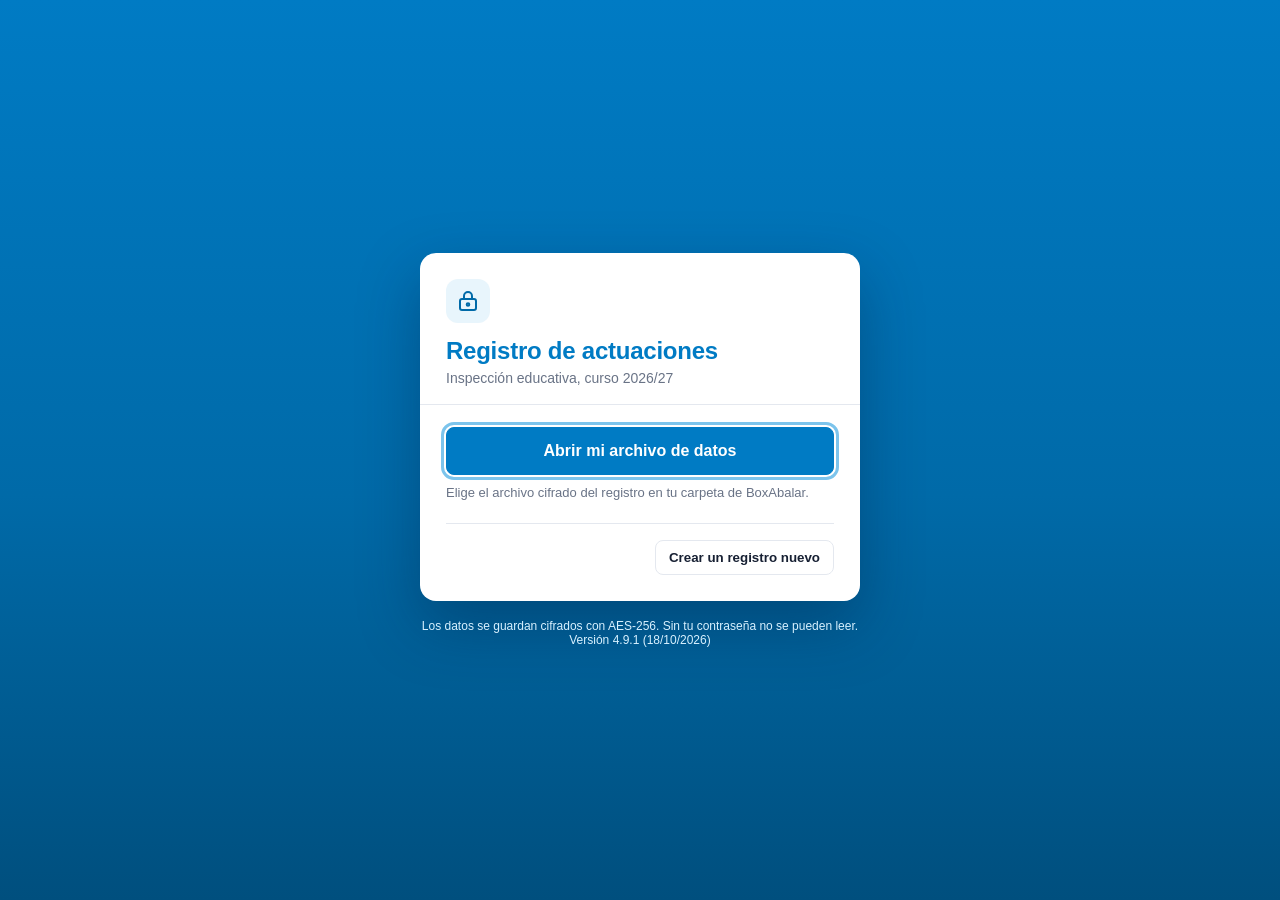
==== index.html @ 348eb589 "Versión 4.9.1: medias jornadas en la dotación de profesorado Los docentes a jornada parcial cuentan " ====
<!DOCTYPE html>
<html lang="es"><head>
<meta charset="utf-8">
<meta name="viewport" content="width=device-width,initial-scale=1,viewport-fit=cover">
<meta name="referrer" content="no-referrer">
<meta http-equiv="Content-Security-Policy" content="default-src 'self'; script-src 'self' 'unsafe-inline'; style-src 'self' 'unsafe-inline'; img-src 'self' data: blob:; connect-src 'self'; worker-src 'self'; manifest-src 'self'; frame-src 'none'; object-src blob:; base-uri 'none'; form-action 'none'">
<meta name="theme-color" content="#006aa8">
<meta name="apple-mobile-web-app-capable" content="yes">
<meta name="mobile-web-app-capable" content="yes">
<meta name="apple-mobile-web-app-status-bar-style" content="black-translucent">
<meta name="apple-mobile-web-app-title" content="Inspección">
<link rel="icon" type="image/png" sizes="180x180" href="icon-180.png">
<link rel="apple-touch-icon" href="icon-180.png">
<link rel="manifest" href="manifest.webmanifest">
<title>Registro de actuaciones · Inspección educativa</title>
<link rel="stylesheet" href="css/app.css?v=4.9.1">
</head>
<body>
<div id="gate" class="gate">
 <div class="gate-card">
  <div class="gate-head"><div class="gate-seal" aria-hidden="true"></div><h1>Registro de actuaciones</h1><p>Inspección educativa, curso 2026/27</p></div>
  <div id="gateBody" class="gate-body"><div class="gate-working" role="status"><span class="spinner" aria-hidden="true"></span>Cargando…</div></div>
 </div>
 <p class="gate-foot">Los datos se guardan cifrados con AES-256. Sin tu contraseña no se pueden leer.<br><span id="appVersion"></span></p>
 <input id="gFile" type="file" hidden>
</div>
<div class="app" id="appShell" hidden>
<aside class="side">
  <div class="brand">Registro de actuaciones<small>Inspección educativa · 2026/27</small><span class="brand-ver" id="brandVer"></span></div>
  <div class="nav">
    <div class="section">Principal</div>
    <button data-view="dashboard" class="active">⌂ &nbsp; Inicio</button>
    <button data-view="centros">⌂ &nbsp; Centros</button>
    <button data-view="registro">☷ &nbsp; Actuaciones</button>
    <button data-view="visitas">◷ &nbsp; Visitas</button>
    <button data-view="seguimiento">✓ &nbsp; Seguimiento</button>
    <button data-view="consultas">§ &nbsp; Consultas y procedimientos</button>
    <button data-view="especiales">▤ &nbsp; Otros datos</button>
    <button data-view="reuniones">✎&#xFE0E; &nbsp; Notas reuniones</button>
    <button data-view="bibliografia">❏&#xFE0E; &nbsp; Bibliografía</button>
    <button data-view="contactos">☎&#xFE0E; &nbsp; Contactos</button>
    <button data-view="datos">⚙ &nbsp; Datos y seguridad</button>
  </div>
  <div class="vault" id="vaultBox">
    <div id="vaultStatus" class="vault-status" role="status" aria-live="polite"></div>
    <div class="vault-actions"><button id="vaultCloud" class="vault-btn strong" type="button" hidden></button><button id="vaultLock" class="vault-btn" type="button">Bloquear</button></div>
  </div>
</aside>
<main class="main" id="main"></main>
</div>
<div class="modal" id="modal"><div class="modalbox"><div class="modalhead"><b id="modalTitle">Nueva actuación</b><button class="close" onclick="closeModal()" aria-label="Cerrar">×</button></div><div class="modalbody" id="modalBody"></div><div class="modalfoot"><button class="btn" onclick="closeModal()">Cancelar</button><button class="btn primary" id="modalSave">Guardar</button></div></div></div>
<div class="modal vdlg" id="vdlg" role="dialog" aria-modal="true" aria-labelledby="vdlgTitle"><div class="modalbox"><div class="modalhead"><b id="vdlgTitle"></b></div><div class="modalbody" id="vdlgBody"></div><div class="modalfoot" id="vdlgFoot"></div></div></div>
<script src="js/vault.js?v=4.9.1"></script>
</body></html>
---- css/app.css ----
:root{--bg:#f5f7fb;--panel:#fff;--text:#172033;--muted:#697386;--line:#e4e8ef;--accent:#007bc4;--accent2:#e8f5fc;--ok:#16845b;--warn:#b7791f;--danger:#c53030;--shadow:0 8px 30px rgba(31,41,55,.08)}
*{box-sizing:border-box} body{margin:0;font-family:'Xunta Sans','XuntaSans',Segoe UI,Arial,sans-serif;background:var(--bg);color:var(--text)}
.app{display:grid;grid-template-columns:245px 1fr;min-height:100vh}.side{background:linear-gradient(180deg,#007bc4 0%,#006aa8 55%,#004f7e 100%);color:#fff;padding:22px 14px;position:sticky;top:0;height:100vh}.brand{font-size:17px;font-weight:800;padding:5px 10px 22px}.brand small{display:block;color:#d7f1ff;font-weight:500;margin-top:4px}.nav button{display:block;width:100%;border:0;background:transparent;color:#eaf7ff;text-align:left;padding:11px 12px;border-radius:9px;margin:3px 0;cursor:pointer;font-size:14px}.nav button:hover,.nav button.active{background:rgba(255,255,255,.18);color:white}.section{font-size:10px;text-transform:uppercase;letter-spacing:.12em;color:#c9ecff;margin:20px 12px 7px}.main{padding:24px 28px;max-width:1500px;width:100%;margin:auto}.top{display:flex;justify-content:space-between;gap:15px;align-items:center;margin-bottom:22px}.title h1{font-size:26px;margin:0 0 5px;color:var(--accent)}.title p{margin:0;color:var(--muted);font-size:13px}.actions{display:flex;gap:8px;flex-wrap:wrap}.btn{border:1px solid var(--line);background:white;color:var(--text);padding:9px 13px;border-radius:8px;cursor:pointer;font-weight:600}.btn.primary{background:var(--accent);border-color:var(--accent);color:#fff}.btn.danger{color:var(--danger)}.btn.small{padding:6px 9px;font-size:12px}.cards{display:grid;grid-template-columns:repeat(4,1fr);gap:14px;margin-bottom:18px}.card{background:var(--panel);border:1px solid var(--line);border-radius:12px;padding:17px;box-shadow:var(--shadow)}.card.link{cursor:pointer;transition:transform .15s ease,border-color .15s ease,box-shadow .15s ease}.card.link:hover{transform:translateY(-2px);border-color:#83c8ee;box-shadow:0 6px 18px rgba(31,41,55,.10)}.card.link:focus{outline:3px solid #b8e2f7;outline-offset:2px}.metric{font-size:28px;font-weight:800;color:var(--accent)}.label{color:var(--muted);font-size:12px;margin-top:4px}.panel{background:white;border:1px solid var(--line);border-radius:12px;box-shadow:var(--shadow);margin-bottom:18px;overflow:hidden}.panelhead{padding:15px 17px;border-bottom:1px solid var(--line);display:flex;justify-content:space-between;align-items:center;gap:10px}.panelhead h2{font-size:15px;margin:0;color:var(--accent)}.panelbody{padding:16px}.grid2{display:grid;grid-template-columns:1fr 1fr;gap:18px}.toolbar{display:flex;gap:8px;flex-wrap:wrap;margin-bottom:13px}.input,.select,.textarea{border:1px solid #d6dce6;border-radius:8px;padding:9px 10px;background:#fff;color:var(--text);font:inherit;font-size:13px}.input{min-width:180px}.textarea{min-height:90px;width:100%;resize:vertical}.tablewrap{overflow:auto;max-height:65vh}.table{width:100%;border-collapse:collapse;font-size:12px}.table th{position:sticky;top:0;background:#f8fafc;color:#566173;text-align:left;font-weight:700;border-bottom:1px solid var(--line);padding:9px;white-space:nowrap}.table td{padding:9px;border-bottom:1px solid #eef1f5;vertical-align:top}.table tr:hover td{background:#f5fbff}.pill{display:inline-block;border-radius:999px;padding:3px 8px;font-size:11px;background:#eef1f5;color:#5b6575}.pill.ok{background:#e8f7ef;color:var(--ok)}.pill.warn{background:#fff5df;color:var(--warn)}.pill.bad{background:#fdeaea;color:var(--danger)}.muted{color:var(--muted)}.empty{text-align:center;color:var(--muted);padding:35px}.formgrid{display:grid;grid-template-columns:repeat(2,1fr);gap:12px}.field label{display:block;font-size:12px;font-weight:700;margin-bottom:5px;color:#4c5667}.field.full{grid-column:1/-1}.modal{position:fixed;inset:0;background:rgba(16,24,39,.5);display:none;align-items:center;justify-content:center;padding:20px;z-index:20}.modal.show{display:flex}.modalbox{background:white;border-radius:14px;width:min(760px,100%);max-height:90vh;overflow:auto;box-shadow:0 20px 60px rgba(0,0,0,.25)}.modalhead,.modalfoot{padding:15px 18px;border-bottom:1px solid var(--line);display:flex;justify-content:space-between;align-items:center}.modalfoot{border-top:1px solid var(--line);border-bottom:0;justify-content:flex-end}.modalbody{padding:18px}.close{border:0;background:transparent;font-size:22px;cursor:pointer}.notice{background:var(--accent2);border:1px solid #b8e2f7;border-radius:10px;padding:11px 13px;font-size:12px;color:#006aa8}.timeline{display:flex;flex-direction:column;gap:9px}.event{border-left:3px solid var(--accent);padding:8px 11px;background:#f2faff;border-radius:0 8px 8px 0}.event b{font-size:12px}.event p{margin:4px 0 0;font-size:12px;color:#556174}.centergrid{display:grid;grid-template-columns:repeat(3,1fr);gap:12px}.center{padding:13px;border:1px solid var(--line);border-radius:10px;cursor:pointer}.center:hover{border-color:#83c8ee;background:#f5fbff}.center h3{font-size:14px;margin:0 0 6px;color:var(--accent)}.center p{font-size:11px;color:var(--muted);margin:2px 0}.kpi{display:flex;justify-content:space-between;align-items:center}.right{text-align:right}@media(max-width:900px){.app{grid-template-columns:1fr}.side{position:relative;height:auto}.nav{display:flex;flex-wrap:wrap}.section{display:none}.cards{grid-template-columns:repeat(2,1fr)}.centergrid{grid-template-columns:1fr 1fr}.grid2,.formgrid{grid-template-columns:1fr}}@media(max-width:600px){.main{padding:15px}.cards,.centergrid{grid-template-columns:1fr}.top{align-items:flex-start;flex-direction:column}}
.follow-cell{transition:background .15s ease}.follow-cell.pending{background:#fff7cc}.follow-cell.done{background:#e3f4e8}.follow-cell.na{background:#eceff1}.follow-cell .input{background:rgba(255,255,255,.72)}.follow-cell.na .input{background:rgba(255,255,255,.45);color:#777}.na-toggle{display:flex;align-items:center;gap:5px;margin-top:6px;font-size:11px;color:#59636d;white-space:nowrap}

.deadline-list{display:grid;gap:9px}.deadline{display:grid;grid-template-columns:21px 125px 1fr;gap:9px;padding:10px;border:1px solid var(--line);border-radius:8px;background:#fbfdff}.deadline.overdue{background:#fff0f0;border-color:#efc6c6}.deadline.overdue .deadline-month{background:#f8d9d9;color:#982525}.deadline-month{writing-mode:vertical-rl;text-orientation:upright;letter-spacing:1px;background:#e8f5fc;color:#006aa8;border-radius:5px;padding:6px 1px;text-align:center;justify-self:stretch;align-self:stretch;font-weight:800;font-size:11px}.deadline time{font-weight:700;color:var(--accent);font-size:12px}.deadline strong{font-size:13px}.deadline small{display:block;color:var(--muted);margin-top:4px;line-height:1.4}.deadline a{color:var(--accent)}.calendar-more{margin-top:14px}.calendar-more summary{cursor:pointer;color:var(--accent);font-weight:700}.calendar-more .deadline-list{margin-top:12px}@media(max-width:600px){.deadline{grid-template-columns:21px 1fr}.deadline time{grid-column:2;grid-row:1}.deadline > div:last-child{grid-column:2}.deadline-month{grid-column:1;grid-row:1 / span 2}}.legal-grid{display:grid;grid-template-columns:repeat(5,minmax(0,1fr));gap:12px}.legal-col{border:1px solid var(--line);border-radius:10px;padding:12px;background:#fbfdff}.legal-col h3{margin:0 0 9px;color:var(--accent);font-size:13px}.legal-item{padding:8px 0;border-bottom:1px solid #eef1f5;font-size:11px;line-height:1.4}.legal-item:last-child{border-bottom:0}.legal-item b{display:block;font-size:11px;color:var(--text);margin-bottom:3px}.legal-item b a{color:var(--accent);text-decoration:underline}.legal-source{font-size:11px;color:var(--muted)}.legal-source a{color:var(--accent);text-decoration:none;font-weight:700}.legal-source a:hover{text-decoration:underline}@media(max-width:1100px){.legal-grid{grid-template-columns:repeat(2,1fr)}}@media(max-width:650px){.legal-grid{grid-template-columns:1fr}}
.calendar-dropdowns{display:flex;align-items:flex-start;flex-wrap:wrap;column-gap:24px}.calendar-dropdowns>.calendar-more{flex:0 1 auto;min-width:230px}.calendar-dropdowns>.calendar-more[open]{flex-basis:100%;order:1}.calendar-source-list{margin:12px 0 0;padding-left:22px;display:grid;gap:9px;font-size:13px;line-height:1.4}.calendar-source-list a{color:var(--accent)}.calendar-source-group h4{margin:15px 0 4px;color:var(--accent);font-size:13px}.calendar-source-group:first-of-type h4{margin-top:12px}.deadline.featured{background:#e7f7eb;border-color:#a7d7b1}.deadline.featured .deadline-month{background:#ccebd3;color:#17643a}.legal-head-actions{display:flex;align-items:center;gap:10px;flex-wrap:wrap;justify-content:flex-end}.legal-refresh-status{font-size:11px;margin:0 0 10px}.legal-refresh-status:empty{display:none}
.brand .monogram{display:block;width:max-content;margin-top:13px;padding:5px 9px;border:1px solid rgba(255,255,255,.45);border-radius:6px;color:white;font-size:13px;font-weight:800;letter-spacing:.17em}.center-tabs{display:flex;flex-wrap:wrap;gap:5px;padding:0 16px;border-bottom:1px solid var(--line);background:#f8fafc}.center-tabs button{border:0;border-bottom:3px solid transparent;background:transparent;color:#526174;font:inherit;font-weight:700;font-size:13px;padding:14px 17px 11px;cursor:pointer}.center-tabs button[aria-selected="true"]{border-bottom-color:var(--accent);color:var(--accent);background:#fff}.center-tabs button:focus-visible{outline:2px solid var(--accent);outline-offset:-3px}.center-tab-panel{padding:19px}.center-tab-panel h3{font-size:14px;color:var(--accent);margin:0 0 12px}.center-tab-panel h3:not(:first-child){margin-top:25px}.center-data-list{display:grid;grid-template-columns:repeat(2,minmax(0,1fr));gap:0 22px;margin:0}.center-data-list>div{padding:10px 0;border-bottom:1px solid var(--line)}.center-data-list dt{font-size:11px;color:var(--muted);margin-bottom:4px}.center-data-list dd{margin:0;font-size:13px;overflow-wrap:anywhere}.center-tab-panel .timeline{margin-bottom:10px}@media(max-width:600px){.center-data-list{grid-template-columns:1fr}.center-tabs button{flex:1;padding:12px 6px;font-size:12px}}
.center-fixed-head{position:sticky;top:0;z-index:6;background:var(--bg);padding:35px 0 15px}.center-identity-row{display:flex;align-items:center;justify-content:space-between;flex-wrap:wrap;gap:16px}.center-identity{display:flex;align-items:baseline;flex-wrap:wrap;gap:8px 16px}.center-identity h1{margin:0;font-size:25px;color:var(--accent)}.center-identity span{color:var(--muted);font-size:13px}.center-head-actions{display:flex;flex-wrap:wrap;gap:8px}.center-workspace{display:grid;grid-template-columns:190px minmax(0,1fr);height:calc(100vh - 165px);min-height:360px;overflow:hidden}.center-menu{background:#f8fafc;border-right:1px solid var(--line);padding:12px;display:flex;flex-direction:column;gap:6px}.center-menu-button{border:0;border-radius:7px;background:transparent;color:#526174;font:inherit;font-size:13px;font-weight:700;text-align:left;padding:12px;cursor:pointer}.center-menu-button[aria-pressed="true"]{background:var(--accent);color:#fff}.center-menu-button:focus-visible{outline:2px solid var(--accent);outline-offset:2px}.center-content{overflow-y:auto;min-height:0}.center-extra-grid{display:grid;grid-template-columns:repeat(2,minmax(0,1fr));gap:16px}.center-extra-card .panelhead{display:flex;justify-content:space-between;align-items:center;gap:12px}.center-extra-card .panelhead h3{margin:0}.center-extra-entry{padding:12px 0;border-bottom:1px solid var(--line)}.center-extra-entry p{margin:4px 0;font-size:13px;overflow-wrap:anywhere}@media(max-width:1000px){.center-extra-grid{grid-template-columns:1fr}}.center-section{padding:19px}.center-section h3{font-size:14px;color:var(--accent);margin:0 0 12px}.center-section h3:not(:first-child){margin-top:25px}.center-section .timeline{margin-bottom:10px}.center-section[hidden]{display:none}.center-leadership{display:grid;grid-template-columns:repeat(4,minmax(0,1fr));gap:12px;margin:0}.center-leadership>div{padding:10px 0;border-bottom:1px solid var(--line)}.center-leadership>.leadership-heads{display:flex;flex-direction:column;gap:12px;border-bottom:0}.leadership-heads>div{padding-bottom:10px;border-bottom:1px solid var(--line)}.center-leadership dt{font-size:11px;color:var(--muted);margin-bottom:4px}.center-leadership dd{margin:0;font-size:13px;overflow-wrap:anywhere}@media(max-width:900px){.center-leadership{grid-template-columns:repeat(2,minmax(0,1fr))}}@media(max-width:600px){.center-fixed-head{padding-top:12px}.center-workspace{grid-template-columns:1fr;height:calc(100vh - 205px)}.center-menu{flex-direction:row;flex-wrap:wrap;border-right:0;border-bottom:1px solid var(--line);padding:8px}.center-menu-button{padding:8px 10px}.center-content{min-height:0}}
.special-orange{background:#fff0dd;border-color:#efcf9d}.special-orange .panelhead{background:#ffe8cb;border-bottom-color:#efcf9d}.special-orange .panelbody{background:#fff5e8}.special-orange .table th{background:#ffead0}.special-orange .table td{background:#fff5e8}.special-orange .table tr:hover td{background:#ffe9ce}.special-orange .center-extra-entry{border-bottom-color:#efcf9d}
.special-green{background:#eff9eb;border-color:#bbddb4}.special-green .special-summary{background:#e0f3dc}.special-green .panelbody{background:#f4fbf1}.special-green .table th{background:#e4f3df}.special-green .table td{background:#f4fbf1}.special-green .table tr:hover td{background:#e6f3e1}.special-summary{display:flex;align-items:center;gap:12px;padding:14px 17px;cursor:pointer;list-style:none;background:#f8fafc}.special-summary::-webkit-details-marker{display:none}.special-summary:focus-visible{outline:2px solid var(--accent);outline-offset:-3px}.special-summary-title{font-size:15px;font-weight:700;color:var(--accent)}.special-arrow{display:inline-block;color:#007bc4;font-size:12px;transition:transform .15s ease}details[open]>.special-summary .special-arrow{transform:rotate(90deg)}.special-orange .special-summary{background:#ffe8cb}.special-expanded-actions{display:flex;justify-content:flex-end;margin-bottom:12px}
.special-menu .center-menu-button.special-purple{background:#eee2fa;color:#56367a}.center-extra-card.special-purple .panelhead{background:#f1e7fa;border-bottom-color:#dfcbed}.center-extra-card.special-purple{border-color:#dfcbed}
.center-extra-card.special-orange,.center-extra-card.special-green{background:#fff}.center-extra-card.special-orange .panelbody,.center-extra-card.special-green .panelbody{background:#fff}.center-extra-card.special-orange .center-extra-entry,.center-extra-card.special-green .center-extra-entry{border-bottom-color:var(--line)}.center-extra-card.special-green .panelhead{background:#e0f3dc;border-bottom-color:#bbddb4}
.non-teaching-days{display:flex;flex-wrap:wrap;gap:14px}.non-teaching-day{display:flex;flex-direction:column;align-items:center;gap:8px;min-width:124px;padding:10px;border:1px solid var(--line);border-radius:10px;background:#fff}.non-teaching-date{display:flex;flex-direction:column;width:64px;border:1px solid #b6d9ee;border-radius:7px;overflow:hidden;text-align:center}.non-teaching-month{padding:5px 3px;background:var(--accent);color:#fff;font-size:12px;font-weight:800;letter-spacing:.08em}.non-teaching-number{padding:6px 3px;background:#fff;color:var(--accent);font-size:26px;line-height:1.1;font-weight:800}.non-teaching-day .pill{text-align:center;white-space:normal}.non-teaching-day .btn{margin-top:auto}
.non-teaching-edit{display:block;padding:0;border:0;background:transparent;border-radius:7px;cursor:pointer}.non-teaching-edit:hover .non-teaching-date{border-color:var(--accent);box-shadow:0 0 0 2px #b8e2f7}.non-teaching-edit:focus-visible{outline:3px solid var(--accent);outline-offset:3px}
.orientation-tiles{display:flex;flex-wrap:wrap;gap:14px}.orientation-tile{display:flex;flex-direction:column;align-items:center;gap:7px;min-width:92px;padding:10px;border:1px solid var(--line);border-radius:10px;background:#fff;cursor:pointer}.orientation-tile:hover{border-color:var(--accent);box-shadow:0 0 0 2px #b8e2f7}.orientation-tile:focus-visible{outline:3px solid var(--accent);outline-offset:3px}.orientation-tile .non-teaching-date{width:64px}.orientation-tile .non-teaching-number{font-size:24px}.orientation-tile .non-teaching-number.non-occupied{background:#fde4e2;color:#982d29}.orientation-record-choice{display:flex;flex-wrap:wrap;gap:9px}
.orientation-tile.catalog-mismatch{background:#fdeaea;border-color:#e8b4b4}.orientation-tile.catalog-mismatch .non-teaching-number{background:#fff1f1}
.catalog-mismatch-check{display:flex!important;align-items:center;gap:6px;margin-top:7px;font-weight:600!important;color:#8a3232!important}
.special-workspace{height:calc(100vh - 170px);min-height:360px}.special-menu{overflow-y:auto;min-height:0}.special-menu .center-menu-button{display:flex;align-items:center;justify-content:space-between;gap:8px}.special-menu .pill{flex-shrink:0}.special-menu .center-menu-button[aria-pressed="true"] .pill{background:rgba(255,255,255,.25);color:white}.special-menu .center-menu-button{flex-shrink:0}.special-section{padding:18px;min-height:100%;box-sizing:border-box}.special-section[hidden]{display:none}.special-section h2{color:var(--accent);font-size:17px;margin:0}.special-section-head{display:flex;justify-content:space-between;align-items:center;gap:12px;flex-wrap:wrap;margin-bottom:15px}.special-menu .center-menu-button.special-orange{background:#ffe8cb;color:#694317}.special-menu .center-menu-button.special-green{background:#e0f3dc;color:#275a2d}.special-menu .center-menu-button[aria-pressed="true"]{box-shadow:inset 4px 0 0 var(--accent);font-weight:800}.special-menu .center-menu-button[aria-pressed="true"] .pill{background:rgba(255,255,255,.65);color:inherit}@media(max-width:600px){.special-workspace{height:calc(100vh - 200px)}.special-menu{max-height:115px}}
.home-request-details{margin-bottom:18px}.home-request-details summary{display:flex;align-items:center;gap:10px;padding:16px 18px;cursor:pointer;list-style:none;color:var(--accent);font-weight:700}.home-request-details summary::-webkit-details-marker{display:none}.home-request-details summary:focus-visible{outline:2px solid var(--accent);outline-offset:-3px}.home-request-details .special-arrow{margin-left:auto}.home-request-details[open] .special-arrow{transform:rotate(90deg)}.home-request-list{max-height:380px;overflow-y:auto}.home-request-row{margin-bottom:9px}.home-request-row[hidden]{display:none}.home-request-row.finalized{background:#e3f4e8;border-left-color:#2e8b57}
.orientation-number.non-occupied,.orientation-cell.non-occupied{background:#fde4e2;color:#982d29;border-radius:4px;padding:2px 5px}.non-occupied-toggle{display:inline-flex;align-items:center;gap:5px;margin-left:10px;font-size:12px;color:#694317;white-space:nowrap}
.center-leadership{grid-template-rows:repeat(3,minmax(74px,auto));gap:0 16px}.center-leadership>div{padding:10px 0}.leadership-direction{grid-column:1;grid-row:1}.leadership-primary{grid-column:2;grid-row:1}.leadership-secondary{grid-column:2;grid-row:2}.leadership-adults{grid-column:2;grid-row:3}.leadership-secretary{grid-column:3;grid-row:1}.leadership-vice{grid-column:4;grid-row:1}@media(max-width:900px){.center-leadership{display:block}.center-leadership>.leadership-empty{display:none}}

/* ===== Versión web cifrada: pantalla de entrada, estado de guardado y móvil ===== */
[hidden]{display:none!important}
:focus-visible{outline:3px solid #7cc4ec;outline-offset:2px}
@media (prefers-reduced-motion:reduce){*{transition:none!important;animation:none!important}}

/* Pantalla de entrada */
.gate{position:fixed;inset:0;z-index:30;display:flex;flex-direction:column;align-items:center;justify-content:center;gap:18px;padding:max(24px,env(safe-area-inset-top)) 18px max(24px,env(safe-area-inset-bottom));background:linear-gradient(180deg,#007bc4 0%,#006aa8 55%,#004f7e 100%);overflow-y:auto}
.gate-card{width:min(440px,100%);background:#fff;border-radius:16px;box-shadow:0 24px 60px rgba(0,30,60,.35);overflow:hidden}
.gate-head{padding:26px 26px 18px;border-bottom:1px solid var(--line)}
.gate-seal{width:44px;height:44px;border-radius:12px;background:#e8f5fc url("data:image/svg+xml,%3Csvg xmlns='http://www.w3.org/2000/svg' viewBox='0 0 24 24' fill='none' stroke='%23006aa8' stroke-width='2' stroke-linecap='round' stroke-linejoin='round'%3E%3Crect x='4' y='10' width='16' height='11' rx='2'/%3E%3Cpath d='M8 10V7a4 4 0 0 1 8 0v3'/%3E%3Ccircle cx='12' cy='15.5' r='1.3'/%3E%3C/svg%3E") center/24px no-repeat;margin-bottom:14px}
.gate-head h1{margin:0;font-size:24px;color:var(--accent);letter-spacing:-.01em}
.gate-head p{margin:5px 0 0;color:var(--muted);font-size:14px}
.gate-body{padding:22px 26px 26px}
.gate-main{width:100%;padding:14px;font-size:16px}
.gate-secondary{width:100%;margin-top:14px;padding:12px}
.gate-note{font-size:13px;color:var(--muted);line-height:1.45;margin:9px 0 0}
.gate-msg{font-size:14px;line-height:1.45;margin:0 0 14px}
.gate-msg.bad{color:var(--danger);background:#fdeaea;border:1px solid #f1c4c4;border-radius:8px;padding:9px 11px}
.gate-alt{display:flex;flex-wrap:wrap;gap:8px;justify-content:flex-end;margin-top:20px;padding-top:16px;border-top:1px solid var(--line)}
.gate-form label{display:block;font-size:13px;font-weight:700;color:#4c5667;margin:12px 0 6px}
.gate-form .input{width:100%;font-size:16px;padding:11px 12px}
.gate-check{display:flex!important;align-items:flex-start;gap:8px;font-weight:600!important;font-size:13px;color:var(--text)!important;line-height:1.35}
.gate-check input{margin-top:2px;width:17px;height:17px;flex:none}
.gate-foot{margin:0;color:#d7f1ff;font-size:12px;text-align:center;max-width:440px}
.gate-working{display:flex;align-items:center;gap:12px;font-size:15px;color:var(--muted);padding:10px 0}
.spinner{width:20px;height:20px;border:3px solid #cfe6f5;border-top-color:var(--accent);border-radius:50%;animation:spin .8s linear infinite}
@keyframes spin{to{transform:rotate(360deg)}}
.warn-notice{background:#fff7e6;border-color:#f0d39a;color:#7a5311;margin-top:14px}

/* Diálogo de seguridad por encima de todo */
.modal.vdlg{z-index:50}
.modal.vdlg .modalfoot{flex-wrap:wrap;gap:8px}

/* Barra lateral con estado de guardado */
.side{display:flex;flex-direction:column}
.side .nav{flex:1;overflow-y:auto}
.vault{border-top:1px solid rgba(255,255,255,.22);padding:14px 8px 4px;margin-top:10px}
.vault-status{font-size:12px;line-height:1.4;color:#eaf7ff;padding-left:14px;position:relative;overflow-wrap:anywhere}
.vault-status::before{content:"";position:absolute;left:0;top:5px;width:8px;height:8px;border-radius:50%;background:#bfe3f7}
.vault-status.ok::before{background:#7ee2ae}
.vault-status.warn::before{background:#ffd27a}
.vault-status.bad::before{background:#ff9b9b}
.vault-actions{display:flex;flex-wrap:wrap;gap:6px;margin-top:10px}
.vault-btn{border:1px solid rgba(255,255,255,.45);background:transparent;color:#fff;border-radius:8px;padding:7px 10px;font:inherit;font-size:12px;font-weight:700;cursor:pointer}
.vault-btn:hover{background:rgba(255,255,255,.14)}
.vault-btn.strong{background:#fff;color:#005a8f;border-color:#fff}

/* Tabletas y móviles */
@media(max-width:900px){
 .app{grid-template-columns:1fr}
 .side{position:sticky;top:0;z-index:15;height:auto;padding:max(10px,env(safe-area-inset-top)) 12px 8px;display:grid;grid-template-columns:1fr auto;grid-template-areas:"brand vault" "nav nav";align-items:center;gap:6px 10px;box-shadow:0 4px 14px rgba(0,40,70,.18)}
 .brand{grid-area:brand;font-size:15px;padding:0 4px}
 .brand small{display:none}
 .nav{grid-area:nav;display:flex!important;flex-wrap:nowrap!important;overflow-x:auto;gap:4px;scrollbar-width:none;-webkit-overflow-scrolling:touch;margin:0 -4px;padding:0 4px}
 .nav::-webkit-scrollbar{display:none}
 .nav button{width:auto;white-space:nowrap;margin:0;padding:8px 11px;font-size:13px;flex:none}
 .vault{grid-area:vault;border:0;margin:0;padding:0;display:flex;align-items:center;gap:8px;max-width:62vw}
 .vault-status{font-size:11px;max-width:40vw;white-space:nowrap;overflow:hidden;text-overflow:ellipsis}
 .vault-actions{margin:0;flex-wrap:nowrap}
 .vault-btn{padding:6px 8px;font-size:11px;white-space:nowrap}
 .center-fixed-head{position:static;padding-top:16px}
 .center-workspace,.special-workspace{height:auto;min-height:0;overflow:visible}
 .center-content{overflow:visible}
}
@media(max-width:600px){
 .main{padding:14px 12px max(24px,env(safe-area-inset-bottom))}
 .title h1{font-size:22px}
 .actions{width:100%}
 .actions .btn,.actions .input,.actions .select{flex:1 1 auto}
 .input,.select,.textarea{font-size:16px}
 .input{min-width:0}
 .toolbar>.btn{flex:1 1 140px}
 .toolbar>.input,.toolbar>.select,.toolbar>input{flex:1 1 100%}
 .toolbar>.pill,.toolbar>span{flex:none;align-self:center}
 .modalbody .input,.modalbody .select{width:100%}
 .modal{padding:0;align-items:stretch}
 .modalbox{width:100%;max-height:none;height:100%;height:100dvh;border-radius:0;display:flex;flex-direction:column}
 .modalhead{padding-top:max(15px,env(safe-area-inset-top))}
 .modalbody{flex:1;overflow-y:auto;-webkit-overflow-scrolling:touch}
 .modalfoot{padding-bottom:max(15px,env(safe-area-inset-bottom))}
 .modalfoot .btn{flex:1}
 .cards{grid-template-columns:1fr 1fr}
 .metric{font-size:24px}
 .table{font-size:13px}
 .center-menu{overflow-x:auto;flex-wrap:nowrap!important}
 .center-menu-button{white-space:nowrap;flex:none}
 .special-menu{max-height:none!important;flex-direction:row!important;overflow-x:auto}
 .vault-status{display:none}
 .vault::before{content:"";width:9px;height:9px;border-radius:50%;background:#bfe3f7;flex:none}
 .vault:has(.vault-status.ok)::before{background:#7ee2ae}
 .vault:has(.vault-status.warn)::before{background:#ffd27a}
 .vault:has(.vault-status.bad)::before{background:#ff9b9b}
}
.panelbody p{font-size:13px;line-height:1.5}.panelbody p:first-child{margin-top:0}

/* ===== Versión 2 ===== */
.home-block{margin-bottom:18px}
.home-block>summary{display:flex;align-items:center;gap:10px;flex-wrap:wrap;padding:14px 17px;cursor:pointer;list-style:none}
.home-block>summary::-webkit-details-marker{display:none}
.home-block[open]>summary{border-bottom:1px solid var(--line)}
.home-block-title{font-size:15px;font-weight:700;color:var(--accent);margin-right:auto}
.home-block>summary .special-arrow{transition:transform .15s ease}
.home-block[open]>summary .special-arrow{transform:rotate(90deg)}
.home-block>summary:focus-visible{outline:2px solid var(--accent);outline-offset:-3px}
.home-grid{align-items:start}
.home-sub{font-size:13px;color:var(--accent);margin:0 0 8px}
.clamp{display:-webkit-box;-webkit-line-clamp:4;-webkit-box-orient:vertical;overflow:hidden;white-space:pre-line}
.note-text{white-space:pre-wrap;font-size:13px;line-height:1.5;max-height:280px;overflow:auto;margin:6px 0 8px;overflow-wrap:anywhere}
.event.note{border-left-color:#7a5cc4;background:#f6f2fc}
.meta-line{font-size:12px;color:var(--muted)}
.update-list{display:grid;gap:8px;margin-bottom:10px}
.update-item{display:flex;justify-content:space-between;align-items:flex-start;gap:10px;border-left:3px solid #7ab3d9;background:#f5fbff;border-radius:0 8px 8px 0;padding:8px 10px}
.update-item b{font-size:12px;color:var(--accent)}
.update-add{display:grid;grid-template-columns:160px 1fr auto;gap:8px;align-items:start}
.update-add .textarea{min-height:60px}
.section-head{display:flex;justify-content:space-between;align-items:center;gap:10px;margin-bottom:12px}
.section-head h3{margin:0!important}
.menu-count{display:inline-block;min-width:20px;padding:1px 6px;border-radius:999px;background:rgba(0,0,0,.08);font-size:11px;text-align:center;margin-left:4px}
.center-menu-button[aria-pressed="true"] .menu-count{background:rgba(255,255,255,.28)}
.cards.cards5{grid-template-columns:repeat(5,1fr)}
@media(max-width:900px){.cards.cards5{grid-template-columns:repeat(3,1fr)}}
@media(max-width:600px){.update-add{grid-template-columns:1fr}.cards.cards5{grid-template-columns:1fr 1fr}.home-block>summary .btn{flex:none}}
a.btn{text-decoration:none;display:inline-flex;align-items:center;color:var(--text)}
@media(max-width:600px){.center-head-actions{gap:6px}.center-head-actions .btn{padding:7px 10px;font-size:12px}.center-identity h1{font-size:21px}}


/* v3 */
.cards.cards3{grid-template-columns:repeat(3,1fr)}
@media(max-width:600px){.cards.cards3{grid-template-columns:1fr}}
.center .center-mail{color:var(--text);overflow-wrap:anywhere}
.course-bar{display:flex;align-items:center;flex-wrap:wrap;gap:8px 12px;margin:0 0 12px}
.course-bar label{font-size:12px;color:var(--muted)}
.course-bar .muted{font-size:12px}
.center-data-list.char-list dd{white-space:pre-wrap;line-height:1.45}
.char-list .char-wide{grid-column:1/-1}
.center-content{min-width:0}#centerFicha{min-width:0;max-width:100%}
.ficha-meta{font-size:12.5px;color:var(--muted,#667);margin:2px 0 14px;overflow-wrap:anywhere}
.ficha-body h4.fo-h{margin:22px 0 8px;padding-bottom:5px;border-bottom:2px solid #007bc4;color:#004f7e;font-size:15px;letter-spacing:.02em}
.ficha-body h5.fo-sub{margin:14px 0 6px;font-size:13px;color:#004f7e;letter-spacing:.03em}
.ficha-body p.fo-p{margin:4px 0;line-height:1.45;white-space:pre-wrap}
.ficha-body p.fo-note{font-size:12px;color:var(--muted,#667);line-height:1.4;margin:6px 0}
.ficha-body .tablewrap{overflow-x:auto;max-width:100%;max-height:none;margin:4px 0 8px}
.ficha-body table.fo-table{border-collapse:collapse;width:100%;font-size:13px}
.ficha-body table.fo-table th,.ficha-body table.fo-table td{border:1px solid #d5dde5;padding:5px 8px;vertical-align:top;text-align:left;white-space:pre-wrap}
.ficha-body table.fo-table th{background:#eef4f9;font-weight:700}
.ficha-body table.fo-table td.num{text-align:right;font-variant-numeric:tabular-nums}
.ficha-body table.fo-table tr.tot td{font-weight:700;background:#f6f8fa}
.ficha-body dl.fo-kv{display:grid;grid-template-columns:repeat(auto-fit,minmax(min(220px,100%),1fr));gap:8px 18px;margin:4px 0 8px}
.ficha-body dl.fo-kv dt{font-size:11.5px;text-transform:uppercase;letter-spacing:.04em;color:var(--muted,#667)}
.ficha-body dl.fo-kv dd{margin:1px 0 0;font-weight:600;overflow-wrap:anywhere}
.dir-extra{display:block;margin-top:5px;font-size:12px;color:var(--muted)}
.dir-extra a{color:var(--accent)}
.dir-obs{white-space:pre-wrap}
h3.after-block{margin-top:22px}
.form-sub{margin:10px 0 0;padding-top:10px;border-top:1px solid var(--line);font-size:13px;color:var(--muted)}
.cards.cards1{grid-template-columns:minmax(0,320px)}
.dot-head{margin-top:26px;padding-top:18px;border-top:1px solid var(--line);flex-wrap:wrap}
.dot-wrap{overflow-x:auto;-webkit-overflow-scrolling:touch;max-width:100%;border:1px solid #c9d6e3;border-radius:10px}
.dot-table{border-collapse:collapse;font-size:13px;min-width:100%;background:var(--panel)}
.dot-table th,.dot-table td{border:1px solid #d5dfea;padding:6px 7px;text-align:center;white-space:nowrap}
.dot-table thead th{background:#1f3864;color:#fff;font-weight:700;line-height:1.15}
.dot-table thead th span{font-weight:500;font-size:11px;opacity:.85}
.dot-table .dot-label{text-align:left;background:#ddebf7;color:#172033;font-weight:700;position:sticky;left:0;z-index:1}
.dot-table thead .dot-label{background:#1f3864}
.dot-table .dot-units{background:#f2f4f7;font-weight:700}
.dot-table .dot-total{background:#f2f4f7;font-weight:700}
.dot-table .dot-diff td{font-weight:700}
.dot-table td.dot-neg{background:#f8cbad;color:#c00000}
.dot-table td.dot-pos{background:#c6efce;color:#006100}
.dot-legend{font-size:12px;color:var(--muted);margin:8px 0 0}
.dot-neg-t{color:#c00000;font-weight:700}.dot-pos-t{color:#006100;font-weight:700}
.dot-notes{margin-top:8px;font-size:13px}
@media(max-width:600px){.dot-table{font-size:12px}.dot-table tbody .dot-label{white-space:normal;min-width:96px;max-width:110px;font-size:11.5px;line-height:1.2}}
.dot-table.dot-form{min-width:0}.dot-table.dot-form input.dot-in{width:54px!important;min-width:0;max-width:54px;padding:4px;text-align:center;font-size:14px}
.dot-form td{padding:3px}
.subject-link{background:none;border:0;padding:0;margin:0;font:inherit;font-weight:700;color:var(--accent);text-align:left;cursor:pointer;text-decoration:underline;text-decoration-color:rgba(0,123,196,.35);text-underline-offset:2px}.subject-link:hover{text-decoration-color:currentColor}
.event .subject-link{display:block;margin:2px 0 6px}

/* ===== v4.0: Consultas y procedimientos, copias ===== */
.linklike{background:none;border:0;padding:0;color:var(--accent);cursor:pointer;font:inherit;text-decoration:underline}
.tagcloud{display:flex;flex-wrap:wrap;gap:6px;margin:10px 0 8px}
.tagcloud.pick{max-height:120px;overflow:auto;padding:6px;border:1px solid var(--line);border-radius:10px;background:#fafbfd}
.tagchip{border:1px solid var(--line);background:#fff;border-radius:999px;padding:4px 11px;font:inherit;font-size:12.5px;color:var(--text);cursor:pointer;line-height:1.3}
.tagchip small{opacity:.65;margin-left:5px}
.tagchip:hover{border-color:var(--accent)}
.tagchip.on{background:var(--accent);border-color:var(--accent);color:#fff}
.tagchip.more{border-style:dashed;color:var(--muted)}
.tagchip.mini{padding:2px 9px;font-size:11.5px;background:var(--accent2);border-color:transparent;color:#0b4f7a}
.qlist{display:flex;flex-direction:column;gap:10px}
.qitem{border:1px solid var(--line);border-radius:12px;padding:12px 14px;background:var(--panel)}
.qhead{display:flex;flex-wrap:wrap;align-items:center;gap:8px}
.qtitle{font-size:15px;font-weight:700;text-align:left}
.qresumen{margin-top:4px;color:#3b465a;font-size:13.5px;line-height:1.45}
.qmeta{display:flex;flex-wrap:wrap;align-items:center;gap:6px;margin-top:8px}
.qdetail h3{margin:22px 0 8px;font-size:15px}
.qbody{line-height:1.6;font-size:14.5px;max-width:900px}
.qbody h3{margin:20px 0 6px;font-size:15.5px;color:#0b4f7a}
.qbody h4{margin:14px 0 4px;font-size:14.5px}
.qbody p{margin:0 0 10px}
.qbody ul,.qbody ol{margin:0 0 10px;padding-left:22px}
.qbody li{margin:3px 0}
.qbody .tablewrap{margin:8px 0 12px}
.qnorm,.qdocs{margin:0;padding-left:20px;line-height:1.6}
.qdocs{list-style:none;padding-left:0}
.qdocs li{margin:6px 0}
.cfdoc{display:grid;grid-template-columns:1fr 1.2fr auto;gap:6px;margin-bottom:6px}
.cards6{grid-template-columns:repeat(6,minmax(0,1fr))}
@media (max-width:900px){.cards6{grid-template-columns:repeat(3,minmax(0,1fr))}.cfdoc{grid-template-columns:1fr}}
@media (max-width:560px){.cards6{grid-template-columns:repeat(2,minmax(0,1fr))}}

/* ===== v4.1: dotación en IES y CPI, grupos y alumnado, Proa+ ===== */
.dot-table thead .dot-label{color:#fff}
.center-section h4.dot-sub,h4.dot-sub{font-size:12.5px;color:#526174;font-weight:700;margin:18px 0 7px}
.dot-wrap.fit{display:inline-block;max-width:100%;vertical-align:top}
.dot-table td{font-variant-numeric:tabular-nums}
.dot-table thead th.grp-stage{background:#2f5597}
.dot-table tr.grp-ratio td{font-weight:700}
.dot-table tr.grp-ratio .dot-label{background:#c9dff2}
.dot-table thead th.dot-proa-h{box-shadow:inset 0 -4px 0 #f0a400}
.dot-table td.dot-proa{background:#fff2cc;font-weight:700}
.proa-tag{display:block;margin-top:3px;font-size:10.5px;font-weight:700;color:#7a4b00;background:#ffd966;border-radius:999px;padding:1px 6px;line-height:1.35}
.proa-box{margin:10px 0 0;padding:9px 12px;border:1px solid #f0d39a;border-left:4px solid #f0a400;background:#fff9e8;border-radius:0 8px 8px 0;font-size:13px;line-height:1.45}
.proa-box b.t{color:#7a4b00}
.dot-keys{display:grid;grid-template-columns:repeat(auto-fill,minmax(210px,1fr));gap:2px 16px;font-size:12px;color:#3b465a;margin:8px 0 0;padding:0;list-style:none}
.dot-keys b{display:inline-block;min-width:38px;color:#172033}
.empty.dot-empty{padding:14px;text-align:left;font-size:13px}
.dot-esp-grid{display:grid;grid-template-columns:repeat(auto-fill,minmax(86px,1fr));gap:8px}
.dot-esp-grid label{display:flex;flex-direction:column;gap:3px;font-size:12px;font-weight:700;color:#4c5667}
.dot-esp-grid label small{font-weight:500;color:var(--muted)}
.dot-esp-grid input.dot-in{width:100%!important;min-width:0;padding:6px 4px;text-align:center}
@media(max-width:600px){.dot-table tbody .dot-label{overflow-wrap:anywhere}}

/* ===================== Versión 4.2 ===================== */
/* Prioridad de las actuaciones */
.prio{display:inline-block;border-radius:999px;padding:1px 9px;font-size:11px;font-weight:800;line-height:1.6;border:1px solid transparent;white-space:nowrap;vertical-align:middle}
.prio-alta{background:#fde3e3;color:#a61b1b;border-color:#f1a5a5}
.prio-media{background:#fff1b8;color:#6b5200;border-color:#e6c84f}
.prio-baja{background:#dcf5e6;color:#0f6b46;border-color:#9bd8b7}
.event.prio-b-alta{border-left-color:#d32f2f;background:#fff5f5}
.event.prio-b-media{border-left-color:#e0b400;background:#fffbea}
.event.prio-b-baja{border-left-color:#1f9d66;background:#f3fbf6}
.prio-select[data-p="alta"]{box-shadow:inset 5px 0 0 #d32f2f;padding-left:14px}
.prio-select[data-p="media"]{box-shadow:inset 5px 0 0 #e0b400;padding-left:14px}
.prio-select[data-p="baja"]{box-shadow:inset 5px 0 0 #1f9d66;padding-left:14px}
.img-count{font-size:11px;margin-top:2px}
/* Inicio: lista completa de actuaciones pendientes */
.pend-note{font-size:12px;margin:0 0 10px}
.pend-head{display:flex;align-items:center;gap:8px;margin:16px 0 8px}
.pend-note+.pend-head{margin-top:0}
.pend-list{gap:6px}
.pend-row{display:flex;align-items:center;justify-content:space-between;gap:10px}
.pend-main{min-width:0;display:flex;flex-direction:column;gap:2px}
.pend-main b{font-weight:600;color:#556174}
.pend-row .subject-link{display:block;margin:0;overflow-wrap:anywhere}
.pend-side{display:flex;align-items:center;gap:8px;flex:none}
@media(max-width:600px){.pend-row{align-items:flex-start}.pend-side{flex-direction:column;align-items:flex-end;gap:6px}}
/* Imágenes de las actuaciones */
.img-grid{display:flex;flex-wrap:wrap;gap:10px;margin-bottom:10px}
.img-none{font-size:12px;margin:0}
.img-thumb{position:relative;margin:0;width:112px;height:112px;border:1px solid var(--line);border-radius:10px;overflow:hidden;background:#f1f4f8}
.img-open{display:block;width:100%;height:100%;padding:0;border:0;background:none;cursor:zoom-in}
.img-open img{width:100%;height:100%;object-fit:cover;display:block}
.img-open:focus-visible{outline:3px solid var(--accent);outline-offset:-3px}
.img-del{position:absolute;top:4px;right:4px;width:26px;height:26px;border-radius:50%;border:0;background:rgba(23,32,51,.78);color:#fff;font-size:17px;line-height:1;cursor:pointer}
.img-del:hover,.img-del:focus-visible{background:var(--danger)}
.img-flag{position:absolute;left:0;right:0;bottom:0;padding:2px 4px;background:rgba(23,32,51,.72);color:#fff;font-size:10px;text-align:center;pointer-events:none}
.img-tools{align-items:center;margin-bottom:6px}
.img-tools .muted{font-size:12px}
.img-help{font-size:12px;margin:0}
/* Versión 4.4: PDF adjuntos a las actuaciones */
.prio-hint{font-size:12px;margin:4px 0 0}
.prio-select:disabled{opacity:.6;cursor:not-allowed}
.pdf-list{list-style:none;margin:0 0 10px;padding:0;display:grid;gap:6px}
.pdf-item{display:flex;align-items:center;gap:10px;padding:7px 8px 7px 10px;border:1px solid var(--line);border-radius:10px;background:#f8fafc;min-width:0}
.pdf-ico{flex:none;display:inline-flex;align-items:center;justify-content:center;min-width:36px;height:24px;padding:0 6px;border-radius:5px;background:#c53030;color:#fff;font-size:11px;font-weight:800;letter-spacing:.04em}
.pdf-ico.big{min-width:76px;height:50px;font-size:20px;border-radius:9px}
.pdf-main{flex:1 1 auto;min-width:0;display:flex;flex-direction:column;align-items:flex-start;gap:1px}
.pdf-name{overflow-wrap:anywhere}
.pdf-meta{font-size:12px}
.pdf-del{flex:none;width:28px;height:28px;border-radius:50%;border:0;background:rgba(23,32,51,.78);color:#fff;font-size:17px;line-height:1;cursor:pointer}
.pdf-del:hover,.pdf-del:focus-visible{background:var(--danger)}
.pdfview-card{display:flex;flex-direction:column;align-items:center;gap:12px;max-width:min(92vw,520px);text-align:center}
.pdfview-name{margin:0;font-size:16px;font-weight:700;overflow-wrap:anywhere}
.pdfview-msg{margin:0;font-size:13px;color:#c9d3e3;min-height:1.4em}
.imgview{position:fixed;inset:0;z-index:60;background:rgba(10,15,25,.94);display:none;flex-direction:column;color:#fff}
.imgview.show{display:flex}
.imgview-bar{display:flex;align-items:center;justify-content:space-between;gap:10px;flex-wrap:wrap;padding:max(10px,env(safe-area-inset-top)) 14px 10px;font-size:13px}
.imgview-actions{display:flex;gap:6px;flex-wrap:wrap}
.imgview-actions .btn:disabled{opacity:.4;cursor:default}
.imgview-body{flex:1;min-height:0;display:flex;align-items:center;justify-content:center;padding:0 10px 10px;overflow:auto}
.imgview-body img{max-width:100%;max-height:100%;object-fit:contain;background:#fff;border-radius:4px}
.imgview-body img.is-thumb{width:min(100%,480px);image-rendering:auto;opacity:.92}
.imgview-note{padding:10px 14px max(14px,env(safe-area-inset-bottom));background:#172033;font-size:13px;line-height:1.45}
.imgview-note p{margin:0 0 8px}
/* Contactos */
.ct-workspace{display:grid;grid-template-columns:270px minmax(0,1fr);align-items:start;overflow:visible}
.ct-side{border-right:1px solid var(--line);background:#f8fafc;border-radius:12px 0 0 12px;align-self:stretch;min-width:0}
.ct-side>summary{display:none}
.ct-side>#ctTree{padding:12px 10px}
.ct-main{padding:16px;min-width:0}
.ct-main .toolbar .input{flex:1 1 260px}
.ct-nodes,.ct-nodes ul{list-style:none;margin:0;padding:0}
.ct-node{display:flex;align-items:center;gap:2px;border-radius:7px;padding:1px 6px 1px calc(2px + var(--d,0)*14px);min-height:34px}
.ct-node:hover{background:#eef3f8}
.ct-node.on{background:var(--accent);color:#fff}
.ct-node.root .ct-name{font-weight:800}
.ct-node.none .ct-name{font-style:italic}
.ct-toggle{flex:none;width:22px;height:26px;border:0;background:none;color:inherit;font-size:12px;cursor:pointer;padding:0;border-radius:5px}
span.ct-toggle{cursor:default}
.ct-name{flex:1;min-width:0;text-align:left;border:0;background:none;color:inherit;font:inherit;font-size:13px;font-weight:600;padding:6px 4px;cursor:pointer;overflow:hidden;text-overflow:ellipsis;white-space:nowrap;border-radius:5px}
.ct-name:focus-visible,.ct-toggle:focus-visible,.ct-acts button:focus-visible{outline:2px solid var(--accent);outline-offset:1px}
.ct-node.on .ct-name:focus-visible,.ct-node.on .ct-acts button:focus-visible{outline-color:#fff}
.ct-n{flex:none;min-width:22px;text-align:center;font-size:11px;border-radius:999px;padding:1px 6px;background:rgba(0,0,0,.07)}
.ct-node.on .ct-n{background:rgba(255,255,255,.28)}
.ct-acts{display:none;flex:none;gap:1px}
.ct-acts.always,.ct-node:hover .ct-acts,.ct-node.on .ct-acts,.ct-node:focus-within .ct-acts{display:flex}
.ct-acts button{width:26px;height:26px;border:0;border-radius:6px;background:none;color:inherit;font-size:13px;cursor:pointer;padding:0}
.ct-acts button:hover{background:rgba(0,0,0,.1)}
.ct-node.on .ct-acts button:hover{background:rgba(255,255,255,.25)}
.ct-hint{font-size:12px;margin:10px 6px 0}
.ct-info{display:flex;flex-wrap:wrap;align-items:center;gap:8px;font-size:12px;color:var(--muted);margin:0 0 12px}
.ct-list{display:grid;grid-template-columns:repeat(auto-fill,minmax(260px,1fr));gap:12px}
.ct-list>.empty{grid-column:1/-1}
.ct-card{border:1px solid var(--line);border-radius:12px;padding:12px 14px;background:var(--panel);min-width:0;display:flex;flex-direction:column;gap:5px}
.ct-title{font-size:14.5px}
.ct-line{display:flex;gap:7px;font-size:13px;overflow-wrap:anywhere}
.ct-line a{color:var(--accent)}
.ct-ico{flex:none;width:16px;text-align:center;color:var(--muted)}
.ct-tags{margin:3px 0 0}
.ct-notes{white-space:pre-wrap;font-size:12.5px;line-height:1.45;color:#445065;border-top:1px solid var(--line);padding-top:7px;margin-top:3px;overflow-wrap:anywhere;max-height:120px;overflow:auto}
.ct-checks{max-height:190px;overflow:auto;border:1px solid var(--line);border-radius:10px;background:#fafbfd;padding:6px 8px}
.ct-check{display:flex!important;align-items:center;gap:7px;font-weight:500!important;font-size:13px!important;color:var(--text)!important;margin:0!important;padding:5px 4px 5px calc(4px + var(--d,0)*18px);border-radius:6px;cursor:pointer}
.ct-check:hover{background:#eef3f8}
.ct-newtag{display:grid;grid-template-columns:minmax(0,1.2fr) minmax(0,1fr) auto;gap:8px;margin-top:8px}
.ct-newtag .input,.ct-newtag .select{min-width:0;width:100%}
.cards.cards6{grid-template-columns:repeat(auto-fit,minmax(130px,1fr))}
@media(max-width:900px){
 .ct-workspace{grid-template-columns:1fr}
 .ct-side{border-right:0;border-bottom:1px solid var(--line);border-radius:12px 12px 0 0}
 .ct-side>summary{display:block;padding:12px 16px;font-size:13px;font-weight:700;color:var(--accent);cursor:pointer}
 .ct-side>#ctTree{padding:0 10px 12px}
 .ct-acts{display:flex}
 .ct-node{min-height:40px}
}
@media(max-width:600px){.ct-newtag{grid-template-columns:1fr}.ct-list{grid-template-columns:1fr}.img-thumb{width:96px;height:96px}}

/* ===================== Versión 4.3 ===================== */
/* Alumnos por grupo frente a la ratio máxima de la etapa */
.dot-table tr.grp-ratio td.rt-ok{background:#c6efce;color:#006100}
.dot-table tr.grp-ratio td.rt-warn{background:#ffeb9c;color:#7a5a00}
.dot-table tr.grp-ratio td.rt-bad{background:#f8cbad;color:#c00000}
.rt-chip{display:inline-block;border-radius:4px;padding:0 5px;font-weight:700}
.rt-chip.rt-ok{background:#c6efce;color:#006100}
.rt-chip.rt-warn{background:#ffeb9c;color:#7a5a00}
.rt-chip.rt-bad{background:#f8cbad;color:#c00000}
/* Seguimiento: centros que no se siguen */
.follow-skip{margin-top:16px}
.follow-skip-list{list-style:none;margin:0;padding:0;display:grid;grid-template-columns:repeat(auto-fill,minmax(300px,1fr));gap:6px 18px}
.follow-skip-list li{display:flex;align-items:center;justify-content:space-between;gap:10px;padding:6px 0;border-bottom:1px solid var(--line);font-size:13px}
/* Notas de reuniones y bibliografía */
.r-course{border:1px solid var(--line);border-radius:12px;margin-bottom:12px;background:#fafbfd}
.r-course>summary{display:flex;align-items:center;gap:10px;padding:11px 14px;cursor:pointer;list-style:none}
.r-course>summary::-webkit-details-marker{display:none}
.r-course>summary:focus-visible{outline:2px solid var(--accent);outline-offset:-2px}
.r-course-title{font-size:14px;font-weight:700;color:var(--accent);margin-right:auto}
.r-course>summary .special-arrow{transition:transform .15s ease}
.r-course[open]>summary .special-arrow{transform:rotate(90deg)}
.r-course[open]>summary{border-bottom:1px solid var(--line)}
.r-course>.qlist{padding:12px}
.r-date{font-size:12.5px;margin-left:auto;white-space:nowrap}
.r-nav{display:flex;justify-content:space-between;gap:10px;flex-wrap:wrap;margin-top:22px;padding-top:14px;border-top:1px solid var(--line)}
.r-nav .btn{max-width:100%;overflow:hidden;text-overflow:ellipsis;white-space:nowrap}
.nbody hr{border:0;border-top:1px solid var(--line);margin:16px 0}
.nbody .li-cont{margin:6px 0 2px}
.nbody li{margin:4px 0}
.nbody p,.nbody li{overflow-wrap:anywhere}
.b-meta{font-size:12.5px;color:var(--muted);margin-top:3px}
.b-stars{color:#d49a00;font-size:14px;letter-spacing:1px;white-space:nowrap}
.b-stars .off{color:#d9dee6}
.qdetail .img-grid{margin-top:6px}
@media(max-width:600px){.r-date{margin-left:0}.r-nav .btn{flex:1 1 100%}}
/* Versión 4.7: botón «Eliminar actuación» a la izquierda del pie de la ventana de edición */
.modalfoot .modal-delete{margin-right:auto;border-color:#f1c4c4}
.modalfoot .modal-delete:hover,.modalfoot .modal-delete:focus-visible{background:#fdeaea}
.modalfoot{gap:8px}
@media(max-width:700px){#modal .modalfoot{flex-wrap:wrap}#modal .modalfoot .modal-delete{flex-basis:100%;margin-right:0;order:3}}
/* Versión 4.8: versión de la aplicación bajo el nombre */
.brand .brand-ver{display:block;font-size:11px;font-weight:500;color:#bfe6fb;margin-top:3px;letter-spacing:.02em}

/* Versión 4.9: vacantes negativas (alumnado por encima de la ratio) */
.dot-table td.vac-neg{color:#c00000;font-weight:700}
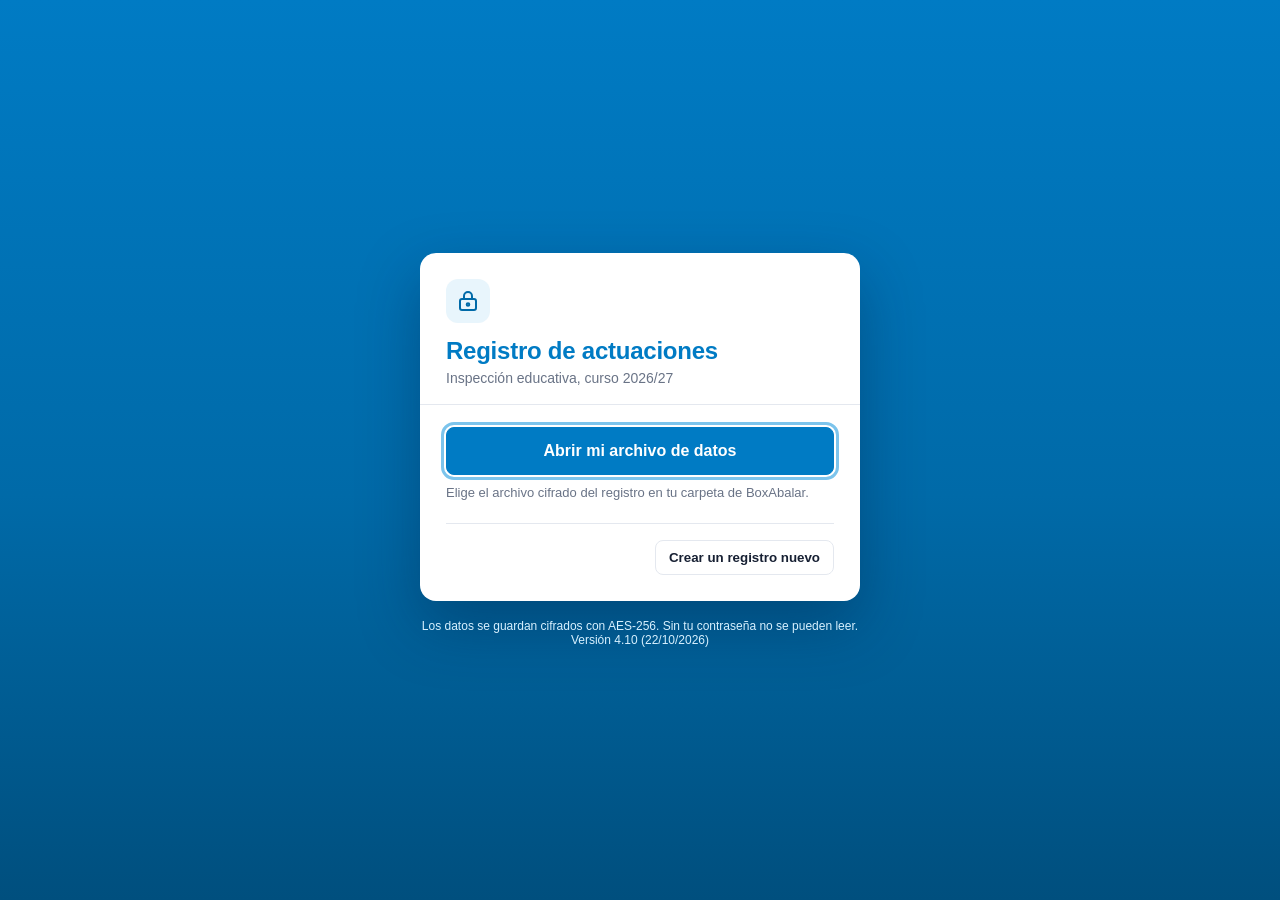
==== commit 548159a5: "Versión 4.10: fechas límite en Seguimiento, peticiones pendientes/por curso, eliminar visita, texto " ====
--- a/index.html
+++ b/index.html
@@ -13,7 +13,7 @@
 <link rel="apple-touch-icon" href="icon-180.png">
 <link rel="manifest" href="manifest.webmanifest">
 <title>Registro de actuaciones · Inspección educativa</title>
-<link rel="stylesheet" href="css/app.css?v=4.9.1">
+<link rel="stylesheet" href="css/app.css?v=4.10">
 </head>
 <body>
 <div id="gate" class="gate">
@@ -50,5 +50,5 @@
 </div>
 <div class="modal" id="modal"><div class="modalbox"><div class="modalhead"><b id="modalTitle">Nueva actuación</b><button class="close" onclick="closeModal()" aria-label="Cerrar">×</button></div><div class="modalbody" id="modalBody"></div><div class="modalfoot"><button class="btn" onclick="closeModal()">Cancelar</button><button class="btn primary" id="modalSave">Guardar</button></div></div></div>
 <div class="modal vdlg" id="vdlg" role="dialog" aria-modal="true" aria-labelledby="vdlgTitle"><div class="modalbox"><div class="modalhead"><b id="vdlgTitle"></b></div><div class="modalbody" id="vdlgBody"></div><div class="modalfoot" id="vdlgFoot"></div></div></div>
-<script src="js/vault.js?v=4.9.1"></script>
+<script src="js/vault.js?v=4.10"></script>
 </body></html>
--- a/css/app.css
+++ b/css/app.css
@@ -413,3 +413,44 @@
 
 /* Versión 4.9: vacantes negativas (alumnado por encima de la ratio) */
 .dot-table td.vac-neg{color:#c00000;font-weight:700}
+/* 4.10 · Seguimiento: cabecera centrada y fecha límite por documento */
+.table .follow-head th{text-align:center;vertical-align:top}
+.follow-head-name{display:block}
+.follow-deadline{display:flex;flex-direction:column;align-items:center;gap:2px;margin-top:6px;font-size:11px;font-weight:500;color:var(--muted);text-transform:none;letter-spacing:0}
+.follow-deadline .input{min-width:0;width:132px;padding:3px 6px;font-size:12px;height:auto;text-align:center}
+/* 4.10 · Peticiones y requerimientos pendientes */
+.event.req-pending{border-left-color:#e0b400;background:#fffbea}
+.event-actions{margin-top:6px;display:flex;gap:6px;flex-wrap:wrap}
+/* 4.10 · Texto con formato (vista) */
+.md-view{font-size:13.5px;line-height:1.5;margin:6px 0 8px;overflow-wrap:anywhere;white-space:normal;max-height:none}
+.ct-notes.md-view{white-space:normal;font-size:12.5px}
+.md-view p{margin:0 0 6px}
+.md-view p:last-child,.md-view ul:last-child,.md-view ol:last-child{margin-bottom:0}
+.md-view h3{margin:10px 0 4px;font-size:14px;color:#0b4f7a}
+.md-view h4{margin:8px 0 3px;font-size:13.5px}
+.md-view ul,.md-view ol{margin:0 0 6px;padding-left:20px}
+.md-view li{margin:2px 0}
+.md-view hr{border:0;border-top:1px solid var(--line);margin:10px 0}
+.md-view .li-cont{margin:4px 0 2px}
+/* 4.10 · Texto con formato (edición) */
+.md-wrap{display:flex;flex-direction:column;width:100%}
+.md-bar{display:flex;flex-wrap:wrap;align-items:center;gap:4px;padding:4px;border:1px solid #d6dce6;border-bottom:0;border-radius:8px 8px 0 0;background:#f4f7fb}
+.md-btn{border:1px solid transparent;background:transparent;border-radius:6px;padding:3px 8px;font:inherit;font-size:12.5px;color:#26354d;cursor:pointer;min-width:30px;line-height:1.4}
+.md-btn:hover,.md-btn:focus-visible{background:#fff;border-color:#d6dce6}
+.md-btn:disabled{opacity:.35;cursor:default;background:transparent;border-color:transparent}
+.md-btn.md-prev-btn{margin-left:auto}
+.md-btn.md-prev-btn.on{background:var(--accent);color:#fff}
+.md-help{display:inline-grid;place-items:center;width:20px;height:20px;border-radius:50%;background:#dfe7f1;color:#3c4b63;font-size:12px;font-weight:700;cursor:help}
+.md-wrap>.textarea{border-radius:0}
+.md-preview{border:1px solid #d6dce6;background:#fff;padding:9px 12px;font-size:14px;overflow:auto}
+.md-grip{height:16px;border:1px solid #d6dce6;border-top:0;border-radius:0 0 8px 8px;background:#f4f7fb;cursor:ns-resize;display:grid;place-items:center;touch-action:none;user-select:none;-webkit-user-select:none}
+.md-grip span{display:block;width:36px;height:4px;border-radius:2px;background:#b5c0cf}
+.md-grip.drag span,.md-grip:hover span{background:var(--accent)}
+@media (pointer:coarse){.md-grip{height:26px}.md-grip span{width:48px;height:5px}.md-btn{padding:6px 10px;min-width:36px}}
+/* 4.10 · Actualizaciones editables */
+.update-main{flex:1;min-width:0}
+.update-btns{display:flex;gap:6px;flex-shrink:0}
+.update-item.editing{display:block}
+.update-edit{display:grid;gap:6px}
+.update-edit .input{max-width:180px}
+.update-item .md-view b{color:inherit;font-size:inherit}
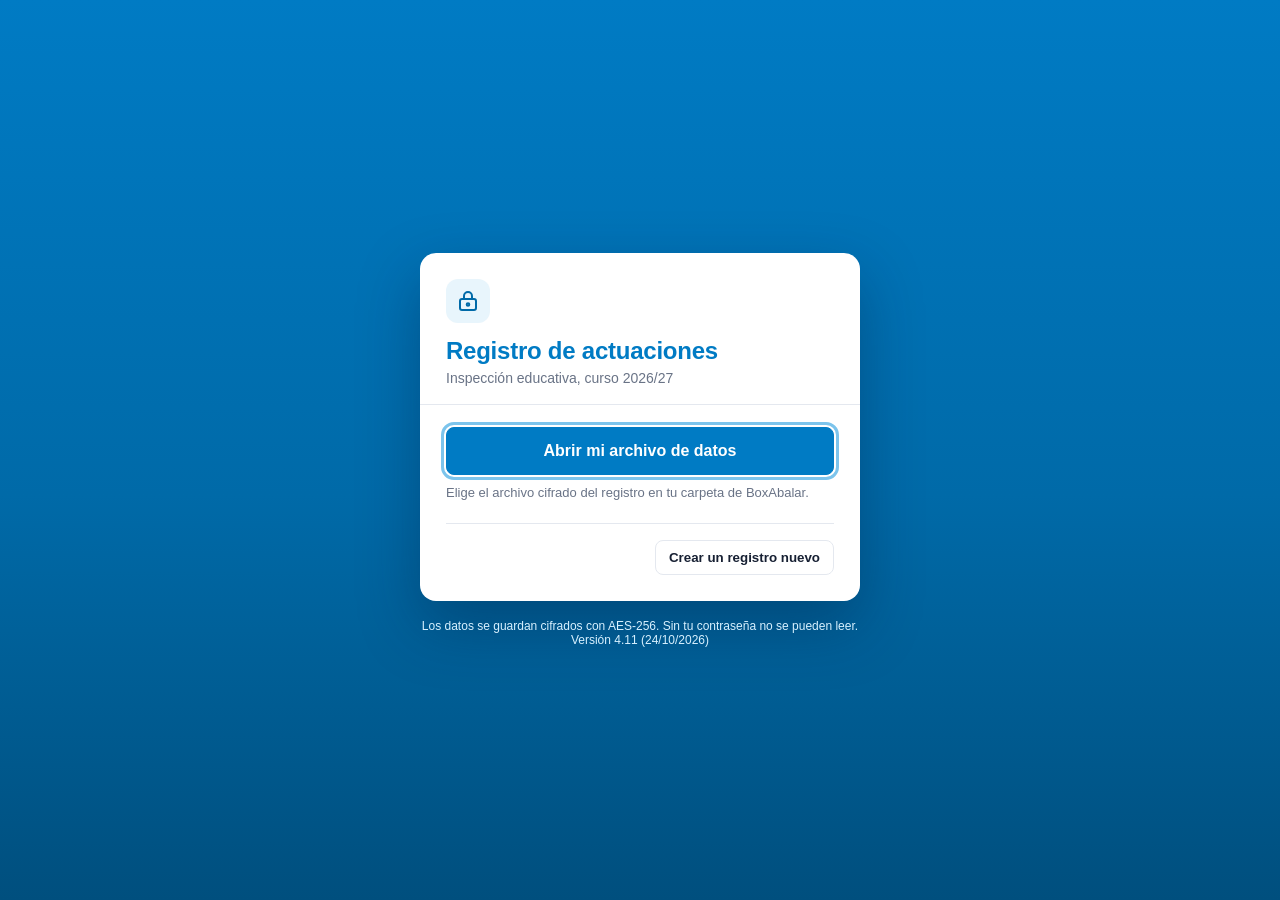
==== commit ec743aef: "Versión 4.11: «Tabla correos» en Centros (selección y copia de correos con filtro por tipo) Co-Autho" ====
--- a/index.html
+++ b/index.html
@@ -13,7 +13,7 @@
 <link rel="apple-touch-icon" href="icon-180.png">
 <link rel="manifest" href="manifest.webmanifest">
 <title>Registro de actuaciones · Inspección educativa</title>
-<link rel="stylesheet" href="css/app.css?v=4.10">
+<link rel="stylesheet" href="css/app.css?v=4.11">
 </head>
 <body>
 <div id="gate" class="gate">
@@ -50,5 +50,5 @@
 </div>
 <div class="modal" id="modal"><div class="modalbox"><div class="modalhead"><b id="modalTitle">Nueva actuación</b><button class="close" onclick="closeModal()" aria-label="Cerrar">×</button></div><div class="modalbody" id="modalBody"></div><div class="modalfoot"><button class="btn" onclick="closeModal()">Cancelar</button><button class="btn primary" id="modalSave">Guardar</button></div></div></div>
 <div class="modal vdlg" id="vdlg" role="dialog" aria-modal="true" aria-labelledby="vdlgTitle"><div class="modalbox"><div class="modalhead"><b id="vdlgTitle"></b></div><div class="modalbody" id="vdlgBody"></div><div class="modalfoot" id="vdlgFoot"></div></div></div>
-<script src="js/vault.js?v=4.10"></script>
+<script src="js/vault.js?v=4.11"></script>
 </body></html>
--- a/css/app.css
+++ b/css/app.css
@@ -454,3 +454,22 @@
 .update-edit{display:grid;gap:6px}
 .update-edit .input{max-width:180px}
 .update-item .md-view b{color:inherit;font-size:inherit}
+/* Versión 4.11 · Tabla correos */
+.link-btn{background:none;border:0;padding:3px 4px;font:inherit;font-size:13px;font-weight:700;color:var(--accent);cursor:pointer;text-decoration:underline;text-underline-offset:3px;align-self:center}
+.link-btn:hover{color:#005a90}
+.mail-filter{display:flex;flex-wrap:wrap;gap:6px;align-items:center;margin-bottom:12px}
+.mail-filter-label{font-size:12px;font-weight:700;color:#4c5667;margin-right:4px}
+.chip{border:1px solid #cfd8e3;background:#fff;color:var(--text);border-radius:999px;padding:6px 12px;font:inherit;font-size:13px;cursor:pointer}
+.chip[aria-pressed="true"]{background:var(--accent);border-color:var(--accent);color:#fff;font-weight:700}
+.mail-bar{display:flex;flex-wrap:wrap;gap:8px;align-items:center;margin-bottom:13px}
+.mail-bar .btn:disabled{opacity:.5;cursor:default}
+.mail-sep{display:flex;align-items:center;gap:6px;font-size:12px;font-weight:700;color:#4c5667}
+.mail-wrap{max-height:60vh}
+.mail-table{font-size:13px}
+.mail-table .mail-chk{width:38px;text-align:center}
+.mail-table input[type=checkbox]{width:18px;height:18px;cursor:pointer;accent-color:var(--accent)}
+.mail-row{cursor:pointer}.mail-row.no-mail{cursor:default;color:var(--muted)}
+.mail-row.sel td{background:#e8f5fc}
+.mail-addr{overflow-wrap:anywhere}
+.mail-out{min-height:70px;font-size:13px}
+@media(max-width:600px){.mail-bar .btn{flex:1 1 140px}.mail-sep{flex:1 1 100%}.mail-sep .select{flex:1}.chip{font-size:14px;padding:7px 12px}}
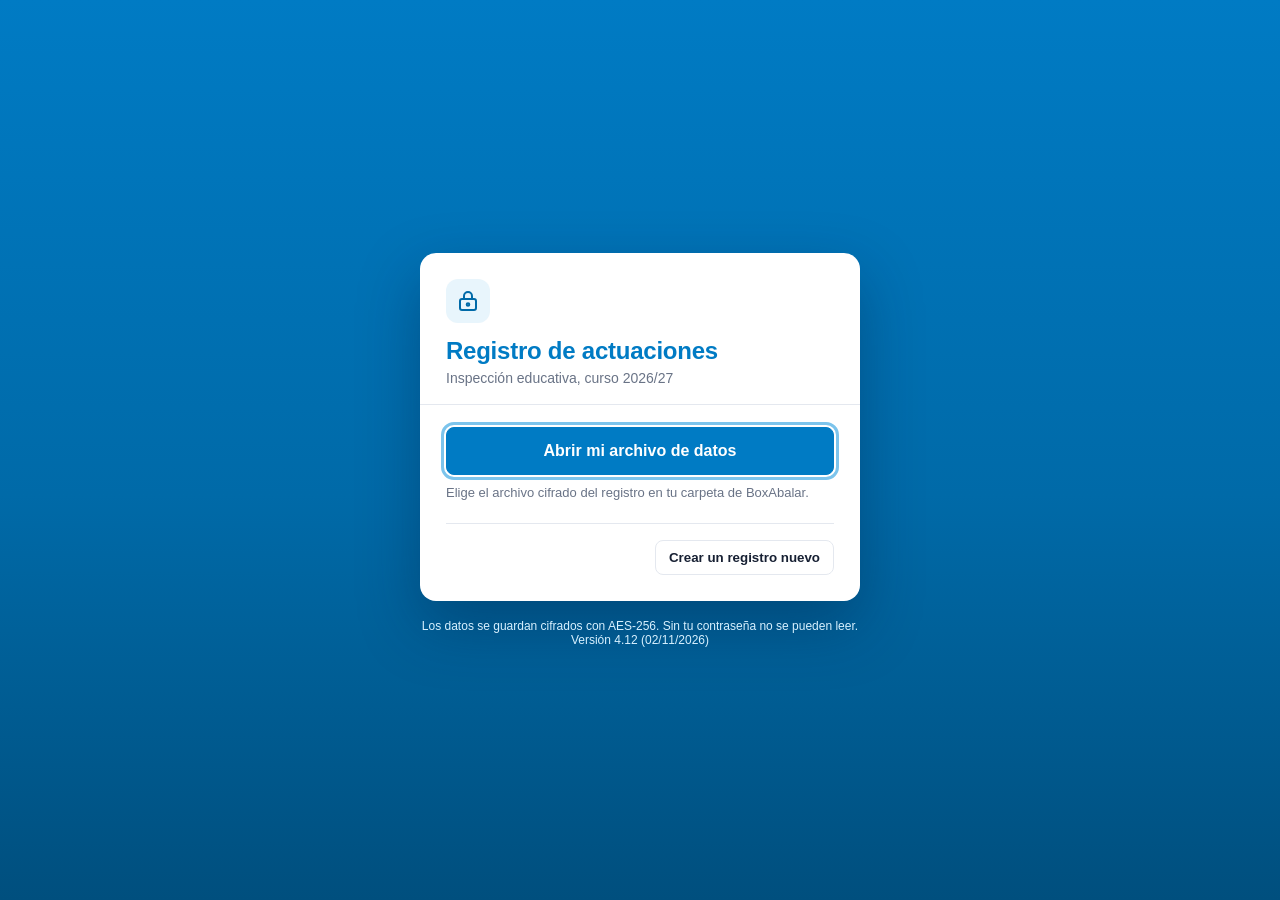
==== commit bdb4a8b1: "Versión 4.12: apartado «Supervisiones» con el analizador del DOC (resultado a Seguimiento) y avisos " ====
--- a/index.html
+++ b/index.html
@@ -3,7 +3,7 @@
 <meta charset="utf-8">
 <meta name="viewport" content="width=device-width,initial-scale=1,viewport-fit=cover">
 <meta name="referrer" content="no-referrer">
-<meta http-equiv="Content-Security-Policy" content="default-src 'self'; script-src 'self' 'unsafe-inline'; style-src 'self' 'unsafe-inline'; img-src 'self' data: blob:; connect-src 'self'; worker-src 'self'; manifest-src 'self'; frame-src 'none'; object-src blob:; base-uri 'none'; form-action 'none'">
+<meta http-equiv="Content-Security-Policy" content="default-src 'self'; script-src 'self' 'unsafe-inline'; style-src 'self' 'unsafe-inline'; img-src 'self' data: blob:; connect-src 'self'; worker-src 'self'; manifest-src 'self'; frame-src 'self'; object-src blob:; base-uri 'none'; form-action 'none'">
 <meta name="theme-color" content="#006aa8">
 <meta name="apple-mobile-web-app-capable" content="yes">
 <meta name="mobile-web-app-capable" content="yes">
@@ -13,7 +13,7 @@
 <link rel="apple-touch-icon" href="icon-180.png">
 <link rel="manifest" href="manifest.webmanifest">
 <title>Registro de actuaciones · Inspección educativa</title>
-<link rel="stylesheet" href="css/app.css?v=4.11">
+<link rel="stylesheet" href="css/app.css?v=4.12">
 </head>
 <body>
 <div id="gate" class="gate">
@@ -37,6 +37,7 @@
     <button data-view="consultas">§ &nbsp; Consultas y procedimientos</button>
     <button data-view="especiales">▤ &nbsp; Otros datos</button>
     <button data-view="reuniones">✎&#xFE0E; &nbsp; Notas reuniones</button>
+    <button data-view="supervisiones">⚑&#xFE0E; &nbsp; Supervisiones</button>
     <button data-view="bibliografia">❏&#xFE0E; &nbsp; Bibliografía</button>
     <button data-view="contactos">☎&#xFE0E; &nbsp; Contactos</button>
     <button data-view="datos">⚙ &nbsp; Datos y seguridad</button>
@@ -50,5 +51,5 @@
 </div>
 <div class="modal" id="modal"><div class="modalbox"><div class="modalhead"><b id="modalTitle">Nueva actuación</b><button class="close" onclick="closeModal()" aria-label="Cerrar">×</button></div><div class="modalbody" id="modalBody"></div><div class="modalfoot"><button class="btn" onclick="closeModal()">Cancelar</button><button class="btn primary" id="modalSave">Guardar</button></div></div></div>
 <div class="modal vdlg" id="vdlg" role="dialog" aria-modal="true" aria-labelledby="vdlgTitle"><div class="modalbox"><div class="modalhead"><b id="vdlgTitle"></b></div><div class="modalbody" id="vdlgBody"></div><div class="modalfoot" id="vdlgFoot"></div></div></div>
-<script src="js/vault.js?v=4.11"></script>
+<script src="js/vault.js?v=4.12"></script>
 </body></html>
--- a/css/app.css
+++ b/css/app.css
@@ -473,3 +473,32 @@
 .mail-addr{overflow-wrap:anywhere}
 .mail-out{min-height:70px;font-size:13px}
 @media(max-width:600px){.mail-bar .btn{flex:1 1 140px}.mail-sep{flex:1 1 100%}.mail-sep .select{flex:1}.chip{font-size:14px;padding:7px 12px}}
+/* ===== Versión 4.12: avisos de actuaciones ===== */
+.remind-pill{display:inline-block;border-radius:999px;padding:1px 9px;font-size:11px;font-weight:700;line-height:1.6;white-space:nowrap;vertical-align:middle;border:1px solid transparent}
+.remind-pill.later{background:#eef3fb;color:#2f4f86;border-color:#c9d6ee}
+.remind-pill.due{background:#fff1d6;color:#8a4b00;border-color:#f0c779}
+.remind-panel{border:2px solid #f0c779;background:#fffaf0;margin-bottom:18px}
+.remind-panel .panelhead h2{color:#8a4b00}
+.remind-row{display:flex;flex-wrap:wrap;gap:6px;align-items:center}
+.remind-row .input{min-width:150px}
+.remind-hint{font-size:12px;margin:6px 0 0}
+.nav button{position:relative}
+.nav-badge{display:inline-block;min-width:18px;padding:0 6px;margin-left:8px;border-radius:999px;background:#ffb020;color:#3b2500;font-size:11px;font-weight:800;line-height:18px;text-align:center;vertical-align:middle}
+/* ===== Versión 4.12: Supervisiones ===== */
+.sup-cards{display:grid;grid-template-columns:repeat(auto-fill,minmax(280px,1fr));gap:14px}
+.sup-card{display:flex;flex-direction:column;justify-content:space-between;gap:12px;border:1px solid var(--line);border-radius:12px;padding:16px;background:#fff}
+.sup-card h3{margin:0 0 6px;font-size:16px;color:var(--accent)}
+.sup-card p{margin:0;font-size:13px}
+.sup-card .sup-card-meta{font-size:12px;margin-top:8px}
+.sup-card .btn{align-self:flex-start}
+.sup-bar{display:flex;align-items:center;gap:10px;flex-wrap:wrap;margin:0 0 10px}
+.sup-bar-title{margin-right:auto;font-size:15px}
+.sup-frame-wrap{border:1px solid var(--line);border-radius:12px;overflow:hidden;background:#fff}
+.sup-frame{display:block;width:100%;height:calc(100vh - 120px);height:calc(100dvh - 120px);min-height:480px;border:0}
+.sup-counts{display:inline-flex;flex-wrap:wrap;gap:4px}
+.sup-counts .sc{display:inline-block;border-radius:999px;padding:1px 8px;font-size:11px;font-weight:700;line-height:1.6;white-space:nowrap}
+.sc.ok{background:#e8f6ee;color:#1b6e45}.sc.av{background:#fff4d6;color:#7a5600}.sc.inc{background:#fde8e8;color:#a32020}.sc.info{background:#eef1f5;color:#53607a}
+.sup-report{white-space:pre-wrap;font-family:inherit;font-size:13px;background:#f7f9fc;border:1px solid var(--line);border-radius:8px;padding:10px 12px;max-height:340px;overflow:auto;margin:6px 0 10px}
+.sup-cell-btn{display:block;margin-top:5px;border:1px solid var(--line);border-radius:999px;background:#fff;font-size:11px;font-weight:700;padding:1px 9px;cursor:pointer;color:var(--accent)}
+.sup-cell-btn.ok{border-color:#9fd6b6;color:#1b6e45}.sup-cell-btn.av{border-color:#f0d39a;color:#7a5600}.sup-cell-btn.inc{border-color:#f2b0b0;color:#a32020}
+@media(max-width:600px){.sup-frame{height:calc(100vh - 150px);height:calc(100dvh - 150px)}.sup-bar .btn.primary{width:100%}}
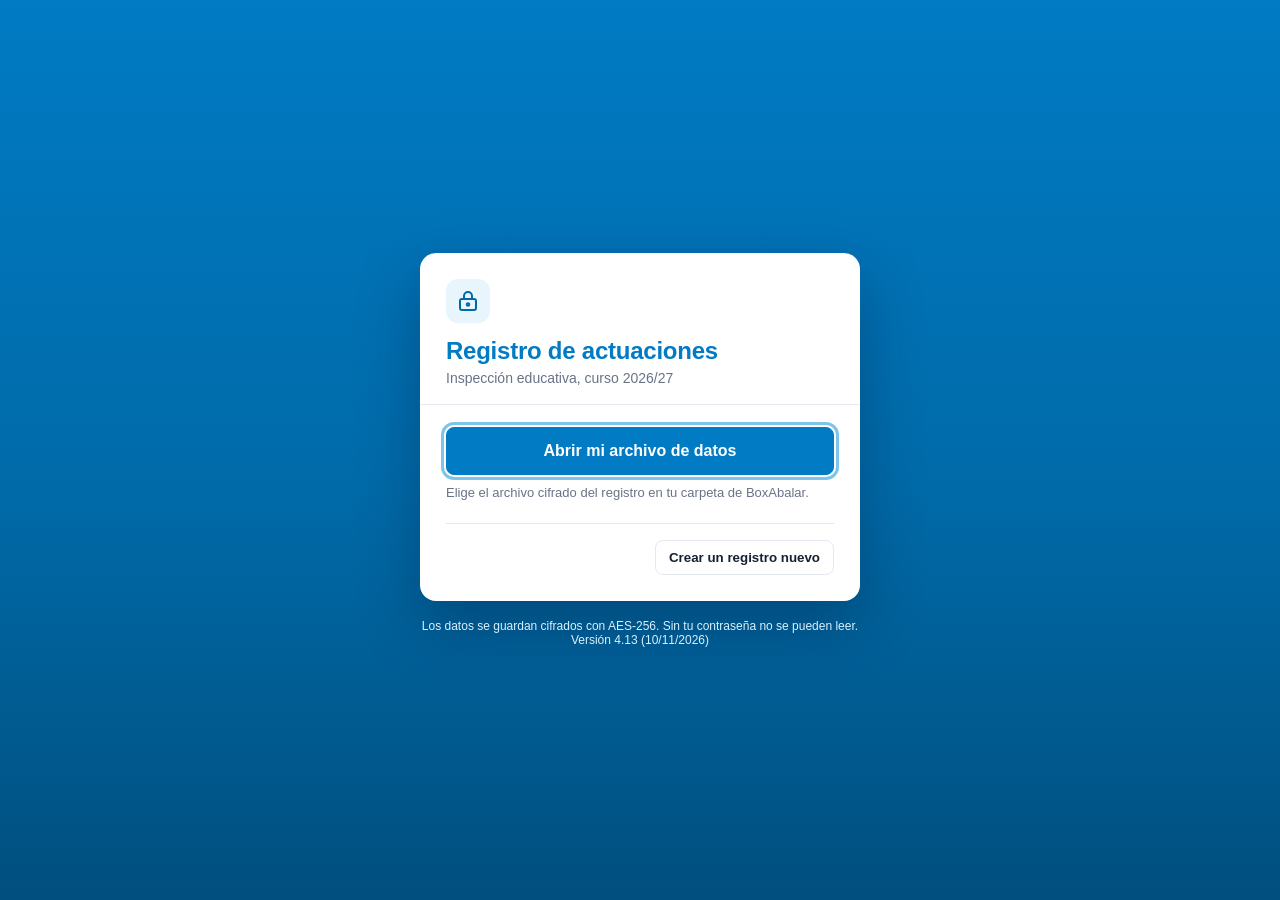
==== commit 1e465804: "Versión 4.13: nube de etiquetas de Consultas en orden alfabético, etiquetas casi repetidas unificada" ====
--- a/index.html
+++ b/index.html
@@ -13,7 +13,7 @@
 <link rel="apple-touch-icon" href="icon-180.png">
 <link rel="manifest" href="manifest.webmanifest">
 <title>Registro de actuaciones · Inspección educativa</title>
-<link rel="stylesheet" href="css/app.css?v=4.12">
+<link rel="stylesheet" href="css/app.css?v=4.13">
 </head>
 <body>
 <div id="gate" class="gate">
@@ -51,5 +51,5 @@
 </div>
 <div class="modal" id="modal"><div class="modalbox"><div class="modalhead"><b id="modalTitle">Nueva actuación</b><button class="close" onclick="closeModal()" aria-label="Cerrar">×</button></div><div class="modalbody" id="modalBody"></div><div class="modalfoot"><button class="btn" onclick="closeModal()">Cancelar</button><button class="btn primary" id="modalSave">Guardar</button></div></div></div>
 <div class="modal vdlg" id="vdlg" role="dialog" aria-modal="true" aria-labelledby="vdlgTitle"><div class="modalbox"><div class="modalhead"><b id="vdlgTitle"></b></div><div class="modalbody" id="vdlgBody"></div><div class="modalfoot" id="vdlgFoot"></div></div></div>
-<script src="js/vault.js?v=4.12"></script>
+<script src="js/vault.js?v=4.13"></script>
 </body></html>
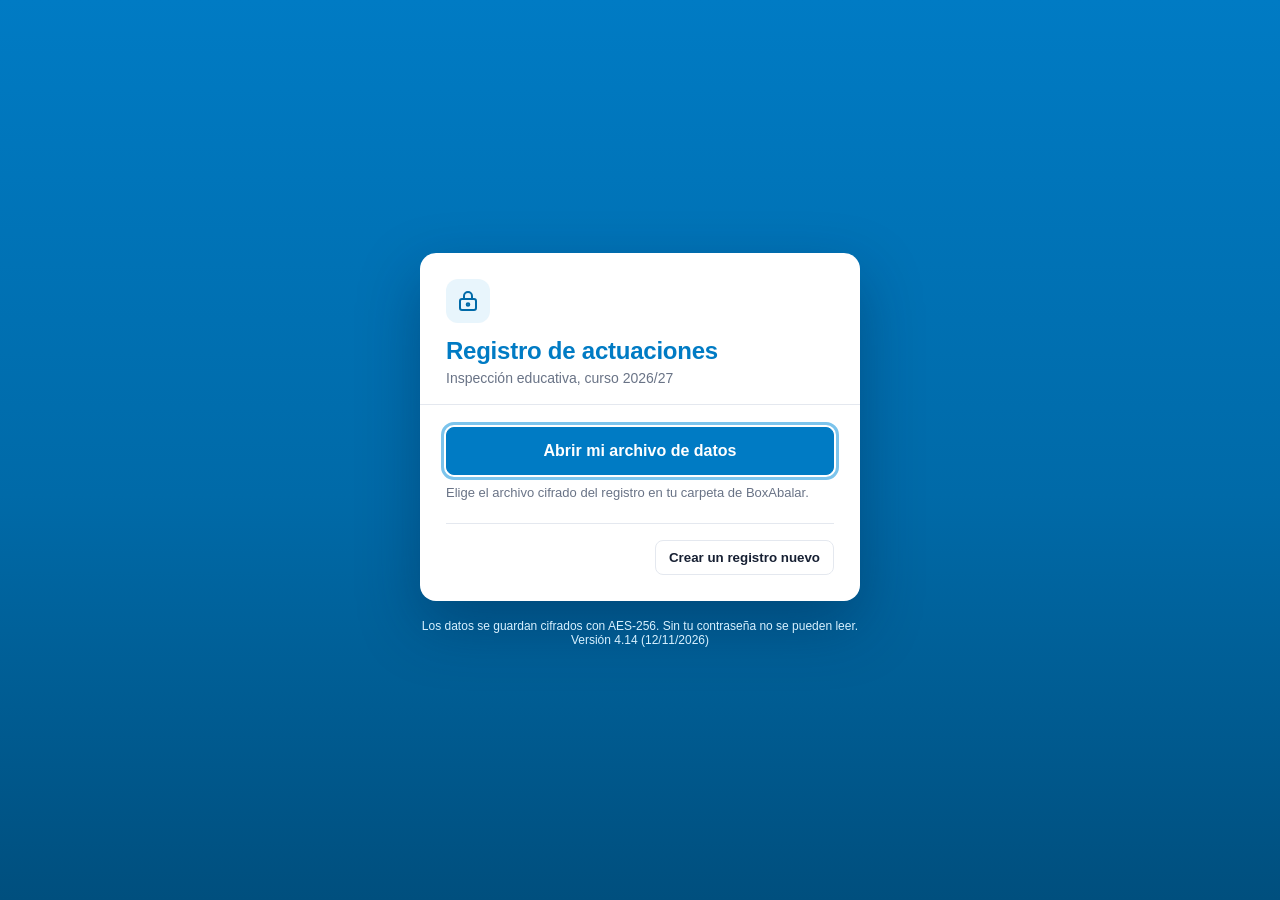
==== commit bb617b98: "Versión 4.14: reintentos automáticos al leer y guardar en la unidad de red de BoxAbalar y mensajes d" ====
--- a/index.html
+++ b/index.html
@@ -13,7 +13,7 @@
 <link rel="apple-touch-icon" href="icon-180.png">
 <link rel="manifest" href="manifest.webmanifest">
 <title>Registro de actuaciones · Inspección educativa</title>
-<link rel="stylesheet" href="css/app.css?v=4.13">
+<link rel="stylesheet" href="css/app.css?v=4.14">
 </head>
 <body>
 <div id="gate" class="gate">
@@ -51,5 +51,5 @@
 </div>
 <div class="modal" id="modal"><div class="modalbox"><div class="modalhead"><b id="modalTitle">Nueva actuación</b><button class="close" onclick="closeModal()" aria-label="Cerrar">×</button></div><div class="modalbody" id="modalBody"></div><div class="modalfoot"><button class="btn" onclick="closeModal()">Cancelar</button><button class="btn primary" id="modalSave">Guardar</button></div></div></div>
 <div class="modal vdlg" id="vdlg" role="dialog" aria-modal="true" aria-labelledby="vdlgTitle"><div class="modalbox"><div class="modalhead"><b id="vdlgTitle"></b></div><div class="modalbody" id="vdlgBody"></div><div class="modalfoot" id="vdlgFoot"></div></div></div>
-<script src="js/vault.js?v=4.13"></script>
+<script src="js/vault.js?v=4.14"></script>
 </body></html>
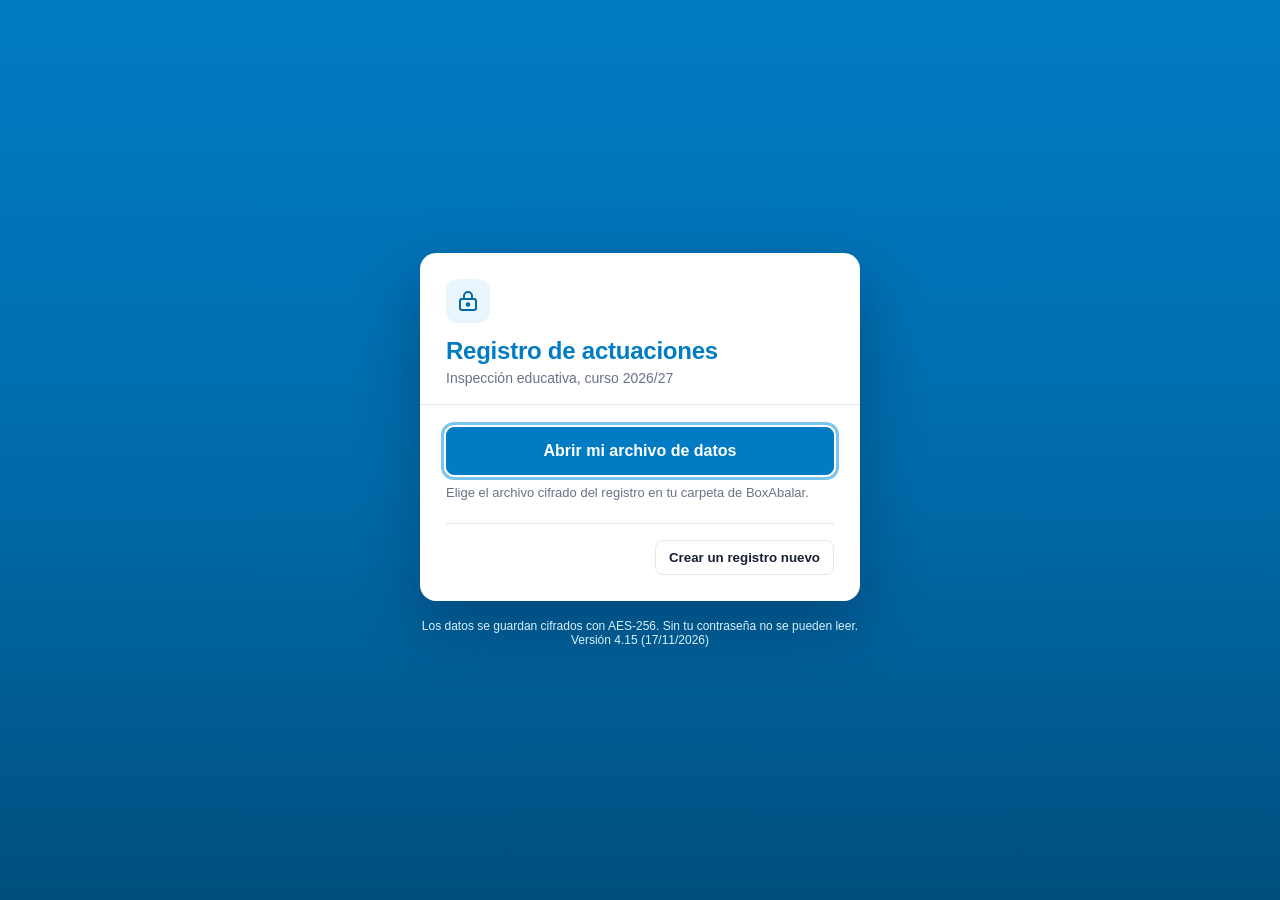
==== commit 5649c365: "Versión 4.15: sugerencias de etiquetas al escribir, aviso de centros cerrados (días no lectivos y fe" ====
--- a/index.html
+++ b/index.html
@@ -13,7 +13,7 @@
 <link rel="apple-touch-icon" href="icon-180.png">
 <link rel="manifest" href="manifest.webmanifest">
 <title>Registro de actuaciones · Inspección educativa</title>
-<link rel="stylesheet" href="css/app.css?v=4.14">
+<link rel="stylesheet" href="css/app.css?v=4.15">
 </head>
 <body>
 <div id="gate" class="gate">
@@ -51,5 +51,5 @@
 </div>
 <div class="modal" id="modal"><div class="modalbox"><div class="modalhead"><b id="modalTitle">Nueva actuación</b><button class="close" onclick="closeModal()" aria-label="Cerrar">×</button></div><div class="modalbody" id="modalBody"></div><div class="modalfoot"><button class="btn" onclick="closeModal()">Cancelar</button><button class="btn primary" id="modalSave">Guardar</button></div></div></div>
 <div class="modal vdlg" id="vdlg" role="dialog" aria-modal="true" aria-labelledby="vdlgTitle"><div class="modalbox"><div class="modalhead"><b id="vdlgTitle"></b></div><div class="modalbody" id="vdlgBody"></div><div class="modalfoot" id="vdlgFoot"></div></div></div>
-<script src="js/vault.js?v=4.14"></script>
+<script src="js/vault.js?v=4.15"></script>
 </body></html>
--- a/css/app.css
+++ b/css/app.css
@@ -502,3 +502,17 @@
 .sup-cell-btn{display:block;margin-top:5px;border:1px solid var(--line);border-radius:999px;background:#fff;font-size:11px;font-weight:700;padding:1px 9px;cursor:pointer;color:var(--accent)}
 .sup-cell-btn.ok{border-color:#9fd6b6;color:#1b6e45}.sup-cell-btn.av{border-color:#f0d39a;color:#7a5600}.sup-cell-btn.inc{border-color:#f2b0b0;color:#a32020}
 @media(max-width:600px){.sup-frame{height:calc(100vh - 150px);height:calc(100dvh - 150px)}.sup-bar .btn.primary{width:100%}}
+
+/* V 4.15: centros cerrados hoy */
+.closed-panel{border:2px solid #e8a0a0;background:#fff6f6;margin-bottom:18px}
+.closed-panel .panelhead h2{color:#9b1c1c}
+.closed-row .pend-main span.muted{display:block;font-size:12px;margin-top:2px}
+/* V 4.15: sugerencias de etiquetas al escribir */
+.tag-ac-wrap{position:relative}
+.tag-ac{position:absolute;left:0;right:0;top:100%;z-index:30;margin-top:2px;max-height:240px;overflow:auto;background:#fff;border:1px solid var(--line);border-radius:10px;box-shadow:0 8px 24px rgba(0,0,0,.12);padding:4px}
+.tag-ac[hidden]{display:none}
+.tag-ac button{display:flex;justify-content:space-between;gap:10px;width:100%;text-align:left;border:0;background:none;padding:8px 10px;border-radius:7px;font:inherit;cursor:pointer;color:inherit}
+.tag-ac button.on,.tag-ac button:hover{background:#e6f2fb}
+.tag-ac button small{color:#6b7a88}
+.tag-ac b{font-weight:800}
+.tag-ac .tag-ac-empty{padding:8px 10px;font-size:12px;color:#6b7a88}
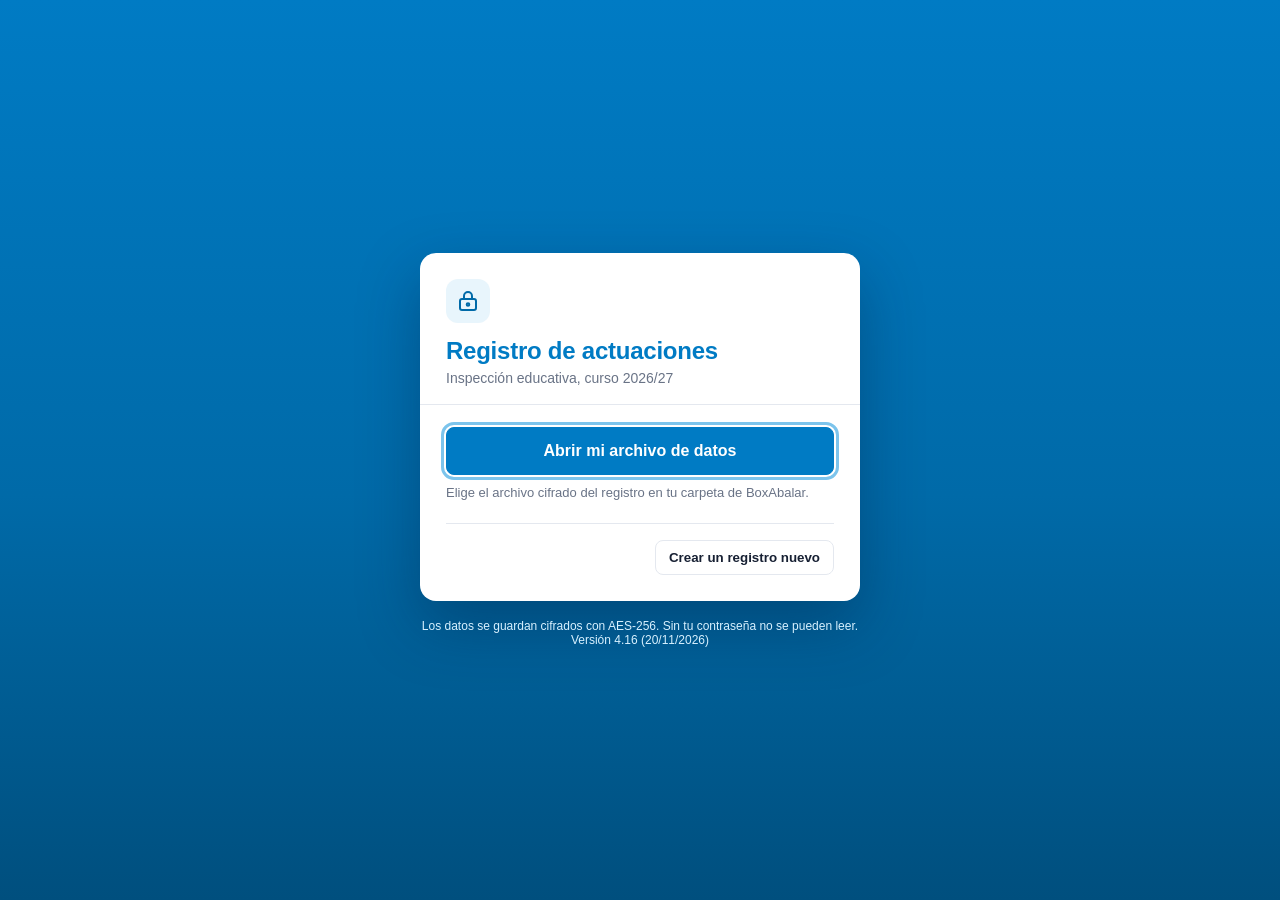
==== commit 01c5d64b: "Versión 4.16: buscador general en Inicio, «Alumnado en combinada» y «Adaptaciones curriculares» en O" ====
--- a/index.html
+++ b/index.html
@@ -13,7 +13,7 @@
 <link rel="apple-touch-icon" href="icon-180.png">
 <link rel="manifest" href="manifest.webmanifest">
 <title>Registro de actuaciones · Inspección educativa</title>
-<link rel="stylesheet" href="css/app.css?v=4.15">
+<link rel="stylesheet" href="css/app.css?v=4.16">
 </head>
 <body>
 <div id="gate" class="gate">
@@ -51,5 +51,5 @@
 </div>
 <div class="modal" id="modal"><div class="modalbox"><div class="modalhead"><b id="modalTitle">Nueva actuación</b><button class="close" onclick="closeModal()" aria-label="Cerrar">×</button></div><div class="modalbody" id="modalBody"></div><div class="modalfoot"><button class="btn" onclick="closeModal()">Cancelar</button><button class="btn primary" id="modalSave">Guardar</button></div></div></div>
 <div class="modal vdlg" id="vdlg" role="dialog" aria-modal="true" aria-labelledby="vdlgTitle"><div class="modalbox"><div class="modalhead"><b id="vdlgTitle"></b></div><div class="modalbody" id="vdlgBody"></div><div class="modalfoot" id="vdlgFoot"></div></div></div>
-<script src="js/vault.js?v=4.15"></script>
+<script src="js/vault.js?v=4.16"></script>
 </body></html>
--- a/css/app.css
+++ b/css/app.css
@@ -516,3 +516,7 @@
 .tag-ac button small{color:#6b7a88}
 .tag-ac b{font-weight:800}
 .tag-ac .tag-ac-empty{padding:8px 10px;font-size:12px;color:#6b7a88}
+/* Versión 4.16: buscador general de Inicio */
+.home-search{margin-bottom:16px}.home-search .panelbody{padding:14px 16px}.home-search-row .input{width:100%;font-size:15px;padding:11px 14px}.gs-results:empty{display:none}.gs-results{margin-top:12px;max-height:60vh;overflow-y:auto}.gs-note{font-size:12px;margin:0 0 8px}.gs-group{margin-bottom:14px}.gs-group .home-sub{margin:8px 0 6px}.gs-item{display:flex;flex-direction:column;gap:3px;width:100%;text-align:left;background:#fff;border:1px solid var(--line);border-radius:8px;padding:9px 12px;margin:0 0 6px;font:inherit;cursor:pointer;color:inherit}.gs-item:hover,.gs-item:focus-visible{border-color:var(--accent);box-shadow:0 0 0 2px #b8e2f7;outline:none}.gs-title{font-weight:700;font-size:13px;color:var(--accent)}.gs-title .muted{font-weight:400}.gs-hit{font-size:12px;color:#334155;overflow-wrap:anywhere}.gs-hit mark{background:#fde68a;color:inherit;border-radius:2px;padding:0 1px}
+/* Versión 4.16: cuidadores, adaptaciones curriculares y alumnado en combinada */
+.pac-list{display:flex;flex-direction:column;gap:8px;margin:6px 0 2px}.pac-row{display:grid;grid-template-columns:90px auto minmax(0,1fr);gap:10px;align-items:center;padding:8px 10px;border:1px solid var(--line);border-radius:8px;background:#f8fafc}.pac-row label{display:flex;align-items:center;gap:6px;font-size:13px}.pac-row .input{width:100%}.pac-row .input:disabled{opacity:.45}@media(max-width:600px){.pac-row{grid-template-columns:1fr}}.pac-carer{margin:4px 0;font-size:13px}.pac-carer .pill{margin-left:6px}.ac-total{font-size:12px;color:var(--muted);margin-top:10px}
